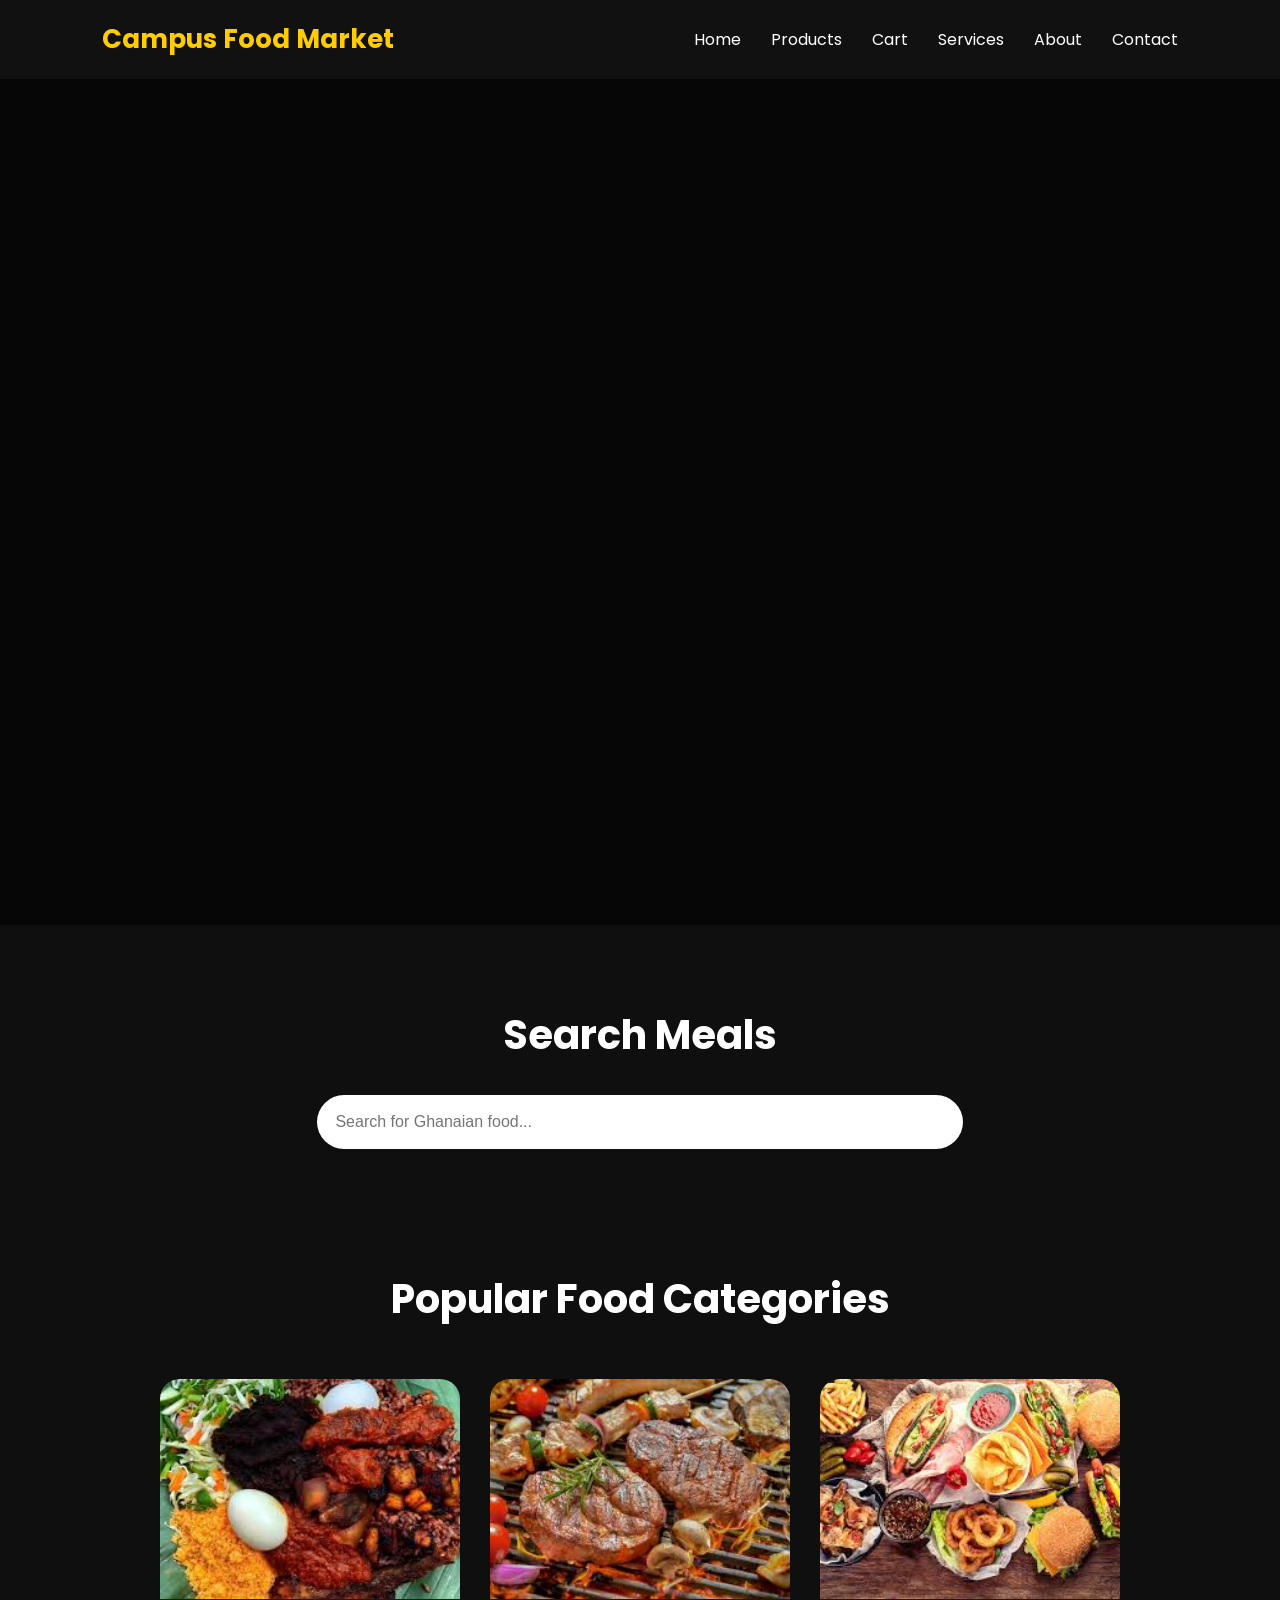
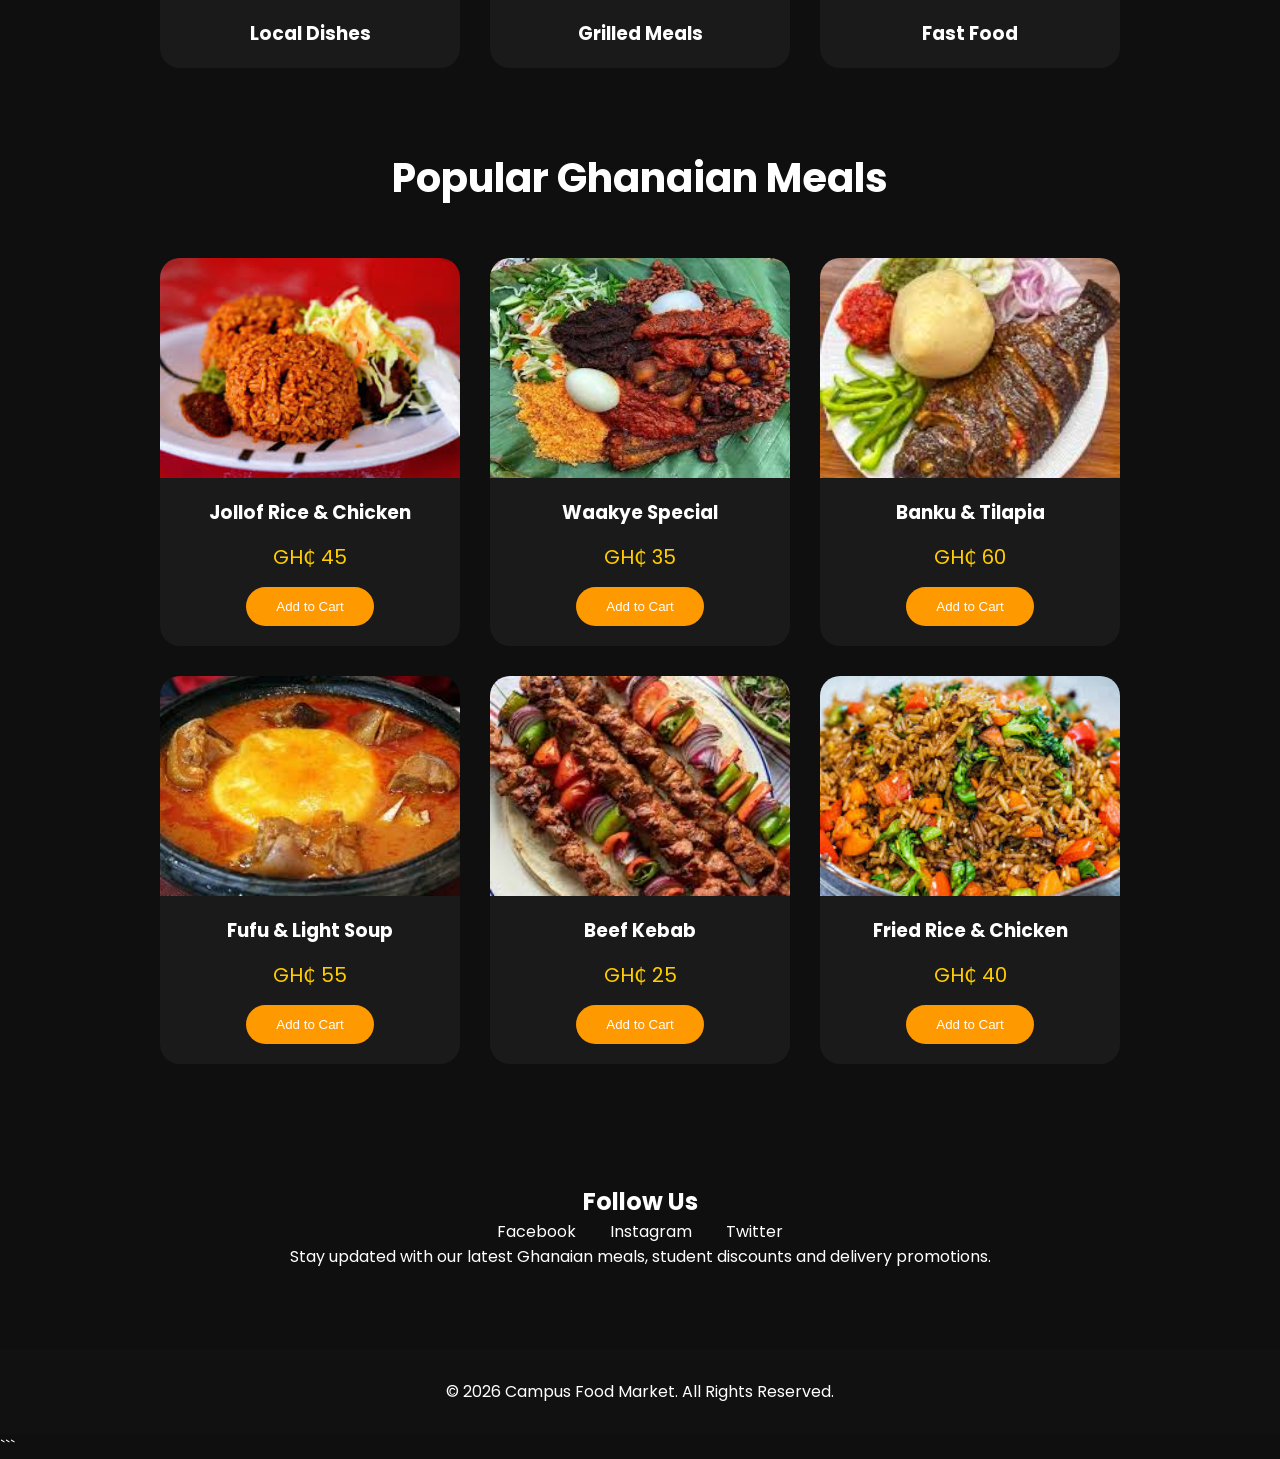
==== index.html @ 7b47a1e2 "initail project" ====
```html
<!DOCTYPE html>
<html lang="en">
<head>

    <meta charset="UTF-8">

    <meta name="viewport" content="width=device-width, initial-scale=1.0">

    <title>Campus Food Market</title>

    <!-- GOOGLE FONT -->

    <link href="https://fonts.googleapis.com/css2?family=Poppins:wght@300;400;500;600;700&display=swap" rel="stylesheet">

    <!-- CSS -->

    <link rel="stylesheet" href="css/style.css">

</head>

<body>

    <!-- NAVIGATION -->

    <header>

        <nav class="navbar">

            <div class="logo">
                Campus Food Market
            </div>

            <ul class="nav-links">

                <li><a href="index.html">Home</a></li>

                <li><a href="products.html">Products</a></li>

                <li><a href="cart.html">Cart</a></li>

                <li><a href="services.html">Services</a></li>

                <li><a href="about.html">About</a></li>

                <li><a href="contact.html">Contact</a></li>

            </ul>

            <div class="menu-toggle">
                ☰
            </div>

        </nav>

    </header>

    <!-- HERO SECTION -->

    <section class="hero">

        <video autoplay muted loop playsinline class="hero-video">

            <source src="videos/food-video.mp4" type="video/mp4">

        </video>

        <div class="overlay"></div>

        <div class="hero-content">

            <h1>Authentic Ghanaian Meals Delivered Fast</h1>

            <p>
                Enjoy your favorite local dishes delivered hot and fresh to your doorstep.
            </p>

            <a href="products.html" class="hero-btn">
                Order Now
            </a>

        </div>

    </section>

    <!-- SEARCH SECTION -->

    <section class="search-section">

        <h2>Search Meals</h2>

        <input 
            type="text" 
            id="searchInput"
            placeholder="Search for Ghanaian food..."
            aria-label="Search meals"
        >

    </section>

    <!-- FOOD CATEGORIES -->

    <section class="categories">

        <h2>Popular Food Categories</h2>

        <div class="category-container">

            <div class="category-card">

                <img src="images/local-food.jpg" alt="Local Ghanaian Food">

                <h3>Local Dishes</h3>

            </div>

            <div class="category-card">

                <img src="images/grilled-food.jpg" alt="Grilled Food">

                <h3>Grilled Meals</h3>

            </div>

            <div class="category-card">

                <img src="images/fast-food.jpg" alt="Fast Food">

                <h3>Fast Food</h3>

            </div>

        </div>

    </section>

    <!-- PRODUCTS -->

    <section class="products">

        <h2>Popular Ghanaian Meals</h2>

        <div class="product-container">

            <!-- PRODUCT 1 -->

            <div class="product-card">

                <img src="images/jollof-rice.jpg" alt="Jollof Rice and Chicken">

                <h3>Jollof Rice & Chicken</h3>

                <p>GH₵ 45</p>

                <button 
                    onclick="addToCart(
                        'Jollof Rice & Chicken',
                        45,
                        'images/jollof-rice.jpg'
                    )"
                >
                    Add to Cart
                </button>

            </div>

            <!-- PRODUCT 2 -->

            <div class="product-card">

                <img src="images/waakye.jpg" alt="Waakye Special">

                <h3>Waakye Special</h3>

                <p>GH₵ 35</p>

                <button 
                    onclick="addToCart(
                        'Waakye Special',
                        35,
                        'images/waakye.jpg'
                    )"
                >
                    Add to Cart
                </button>

            </div>

            <!-- PRODUCT 3 -->

            <div class="product-card">

                <img src="images/banku.jpg" alt="Banku and Tilapia">

                <h3>Banku & Tilapia</h3>

                <p>GH₵ 60</p>

                <button 
                    onclick="addToCart(
                        'Banku & Tilapia',
                        60,
                        'images/banku.jpg'
                    )"
                >
                    Add to Cart
                </button>

            </div>

            <!-- PRODUCT 4 -->

            <div class="product-card">

                <img src="images/fufu.jpg" alt="Fufu and Light Soup">

                <h3>Fufu & Light Soup</h3>

                <p>GH₵ 55</p>

                <button 
                    onclick="addToCart(
                        'Fufu & Light Soup',
                        55,
                        'images/fufu.jpg'
                    )"
                >
                    Add to Cart
                </button>

            </div>

            <!-- PRODUCT 5 -->

            <div class="product-card">

                <img src="images/kebab.jpg" alt="Beef Kebab">

                <h3>Beef Kebab</h3>

                <p>GH₵ 25</p>

                <button 
                    onclick="addToCart(
                        'Beef Kebab',
                        25,
                        'images/kebab.jpg'
                    )"
                >
                    Add to Cart
                </button>

            </div>

            <!-- PRODUCT 6 -->

            <div class="product-card">

                <img src="images/fried-rice.jpg" alt="Fried Rice and Chicken">

                <h3>Fried Rice & Chicken</h3>

                <p>GH₵ 40</p>

                <button 
                    onclick="addToCart(
                        'Fried Rice & Chicken',
                        40,
                        'images/fried-rice.jpg'
                    )"
                >
                    Add to Cart
                </button>

            </div>

        </div>

    </section>

    <!-- SOCIAL MEDIA SECTION -->

    <section class="social-feed">

        <h2>Follow Us</h2>

        <div class="social-icons">

            <a href="#">Facebook</a>

            <a href="#">Instagram</a>

            <a href="#">Twitter</a>

        </div>

        <div class="feed-box">

            Stay updated with our latest Ghanaian meals, student discounts and delivery promotions.

        </div>

    </section>

    <!-- FOOTER -->

    <footer>

        <p>
            © 2026 Campus Food Market. All Rights Reserved.
        </p>

    </footer>

    <!-- JAVASCRIPT -->

    <script src="js/script.js"></script>

</body>
</html>
```
---- css/style.css ----
/* ======================================
   GLOBAL RESET
====================================== */
*{
    margin:0;
    padding:0;
    box-sizing:border-box;
}

body{
    font-family:'Poppins', sans-serif;
    background:#0f0f0f;
    color:white;
    overflow-x:hidden;
}

a{
    text-decoration:none;
    color:inherit;
}

ul{
    list-style:none;
}

/* ======================================
   NAVBAR (GLOBAL)
====================================== */
.navbar{
    display:flex;
    justify-content:space-between;
    align-items:center;
    padding:20px 8%;
    background:#111;
    position:fixed;
    width:100%;
    top:0;
    z-index:1000;
}

.logo{
    font-size:28px;
    font-weight:700;
    color:#ffcc00;
}

.nav-links{
    display:flex;
    gap:30px;
}

.nav-links a{
    color:white;
    font-size:16px;
    transition:0.3s;
}

.nav-links a:hover{
    color:#ff9900;
}

.menu-toggle{
    display:none;
    font-size:30px;
    cursor:pointer;
}

/* ======================================
   HERO BASE (OVERLAY FIXED)
====================================== */
.overlay{
    position:absolute;
    width:100%;
    height:100%;
    top:0;
    left:0;
    background:rgba(0,0,0,0.6);
}

/* ======================================
   HOME HERO
====================================== */
.hero{
    position:relative;
    height:100vh;
    overflow:hidden;
}

.hero-video{
    width:100%;
    height:100%;
    object-fit:cover;
}

.hero-content{
    position:absolute;
    top:50%;
    left:50%;
    transform:translate(-50%, -50%);
    text-align:center;
    width:90%;
}

.hero-content h1{
    font-size:65px;
    margin-bottom:20px;
}

.hero-content p{
    font-size:20px;
    margin-bottom:35px;
}

.hero-btn{
    background:#ff9900;
    color:white;
    padding:15px 40px;
    border-radius:40px;
    transition:0.3s;
    display:inline-block;
}

.hero-btn:hover{
    background:#ffcc00;
    color:black;
}

/* ======================================
   SEARCH
====================================== */
.search-section{
    padding:80px 8%;
    text-align:center;
}

.search-section h2{
    font-size:40px;
    margin-bottom:30px;
}

#searchInput{
    width:60%;
    padding:18px;
    border:none;
    border-radius:50px;
    outline:none;
    font-size:16px;
}

/* ======================================
   CATEGORIES
====================================== */
.categories{
    padding:40px 8%;
}

.categories h2{
    text-align:center;
    font-size:40px;
    margin-bottom:50px;
}

.category-container{
    display:flex;
    justify-content:center;
    gap:30px;
    flex-wrap:wrap;
}

.category-card{
    background:#1a1a1a;
    width:300px;
    border-radius:20px;
    overflow:hidden;
    transition:0.4s;
}

.category-card:hover{
    transform:translateY(-10px);
}

.category-card img{
    width:100%;
    height:220px;
    object-fit:cover;
}

.category-card h3{
    padding:20px;
    text-align:center;
}

/* ======================================
   PRODUCTS (HOME)
====================================== */
.products{
    padding:40px 8%;
}

.products h2{
    text-align:center;
    font-size:40px;
    margin-bottom:50px;
}

.product-container{
    display:flex;
    justify-content:center;
    gap:30px;
    flex-wrap:wrap;
}

.product-card{
    background:#1a1a1a;
    width:300px;
    border-radius:20px;
    overflow:hidden;
    text-align:center;
    transition:0.4s;
}

.product-card:hover{
    transform:translateY(-10px);
}

.product-card img{
    width:100%;
    height:220px;
    object-fit:cover;
}

.product-card h3{
    margin-top:20px;
}

.product-card p{
    margin:15px 0;
    color:#ffcc00;
    font-size:20px;
}

.product-card button{
    margin-bottom:20px;
    padding:12px 30px;
    border:none;
    background:#ff9900;
    color:white;
    border-radius:30px;
    cursor:pointer;
}

.product-card button:hover{
    background:#ffcc00;
    color:black;
}

/* ======================================
   PAGE HEROES (SCOPED FIX)
====================================== */

/* PRODUCTS / GENERIC HERO */
.page-hero,
.cart-hero,
.services-hero,
.about-hero,
.contact-hero{
    height:60vh;
    position:relative;
    display:flex;
    justify-content:center;
    align-items:center;
    background-size:cover;
    background-position:center;
}

/* individual backgrounds */
.page-hero{ background:url('../images/fast-food.jpg'); }
.cart-hero{ background:url('../images/kelewele.jpg'); }
.services-hero{ background:url('../images/grilled-food.jpg'); }
.about-hero{ background:url('../images/fresh-food.jpg'); }
.contact-hero{ background:url('../images/delivery-bike.jpg'); }

/* shared hero text */
.hero-content{
    position:relative;
    z-index:2;
    text-align:center;
    width:90%;
}

.hero-content h1{
    font-size:60px;
    margin-bottom:20px;
}

.hero-content p{
    font-size:20px;
}

/* ======================================
   PRODUCTS PAGE GRID
====================================== */
.products-section{
    padding:60px 8%;
}

.products-container{
    display:grid;
    grid-template-columns:repeat(auto-fit, minmax(280px,1fr));
    gap:30px;
}

/* ======================================
   CART
====================================== */
.cart-section{
    padding:80px 8%;
}

.cart-container{
    display:grid;
    grid-template-columns:2fr 1fr;
    gap:40px;
}

.cart-items{
    display:flex;
    flex-direction:column;
    gap:25px;
}

.cart-item{
    background:#1a1a1a;
    border-radius:20px;
    padding:20px;
    display:flex;
    align-items:center;
    justify-content:space-between;
    flex-wrap:wrap;
}

.cart-item img{
    width:120px;
    height:120px;
    object-fit:cover;
    border-radius:15px;
}

.item-details p{
    color:#ffcc00;
}

.quantity-controls button{
    width:35px;
    height:35px;
    border:none;
    border-radius:50%;
    background:#ff9900;
    color:white;
    cursor:pointer;
}

.item-total{
    color:#ffcc00;
    font-size:20px;
}

.remove-btn{
    padding:10px 20px;
    border:none;
    background:red;
    color:white;
    border-radius:30px;
    cursor:pointer;
}

/* CART SUMMARY */
.cart-summary{
    background:#1a1a1a;
    padding:30px;
    border-radius:20px;
}

.summary-item,
.summary-total{
    display:flex;
    justify-content:space-between;
    margin-bottom:20px;
}

.summary-total{
    color:#ffcc00;
    font-size:22px;
}

/* CHECKOUT BUTTON */
.checkout-btn{
    width:100%;
    padding:18px;
    border:none;
    background:#ff9900;
    color:white;
    border-radius:40px;
    cursor:pointer;
}

.checkout-btn:hover{
    background:#ffcc00;
    color:black;
}

/* ======================================
   SOCIAL
====================================== */
.social-feed{
    padding:80px 8%;
    text-align:center;
}

.social-icons a{
    margin:0 15px;
    color:white;
}

/* ======================================
   FOOTER
====================================== */
footer{
    background:#111;
    padding:30px;
    text-align:center;
}

/* ======================================
   RESPONSIVE DESIGN
====================================== */

/* TABLET */
@media(max-width:900px){
    .cart-container{
        grid-template-columns:1fr;
    }
}

/* MOBILE */
@media(max-width:768px){

    .nav-links{
        display:none;
        flex-direction:column;
        position:absolute;
        top:80px;
        right:0;
        width:100%;
        background:#111;
        padding:20px;
        text-align:center;
    }

    .nav-links.active{
        display:flex;
    }

    .menu-toggle{
        display:block;
    }

    .hero-content h1{
        font-size:40px;
    }

    #searchInput{
        width:100%;
    }

    .cart-item{
        flex-direction:column;
        text-align:center;
        gap:15px;
    }
}


/* =========================
   BASE RESET
========================= */

* {
    margin: 0;
    padding: 0;
    box-sizing: border-box;
}

body {
    font-family: 'Poppins', sans-serif;
    background: #0f0f0f;
    color: #fff;
    overflow-x: hidden;
}

a {
    text-decoration: none;
    color: inherit;
}

ul {
    list-style: none;
}

/* =========================
   NAVBAR
========================= */

.navbar {
    display: flex;
    justify-content: space-between;
    align-items: center;
    padding: 20px 8%;
    background: #111;
    position: fixed;
    width: 100%;
    top: 0;
    z-index: 1000;
}

.logo {
    font-size: 26px;
    font-weight: 700;
    color: #ffcc00;
}

.nav-links {
    display: flex;
    gap: 30px;
}

.nav-links a {
    color: white;
    transition: 0.3s;
}

.nav-links a:hover {
    color: #ff9900;
}

.menu-toggle {
    display: none;
    font-size: 30px;
    cursor: pointer;
}

/* =========================
   CHECKOUT HERO
========================= */

.checkout-hero {
    height: 40vh;
    background: url('../images/checkout.jpg') center/cover no-repeat;
    position: relative;
    display: flex;
    justify-content: center;
    align-items: center;
}

.checkout-hero .overlay {
    position: absolute;
    width: 100%;
    height: 100%;
    background: rgba(0,0,0,0.6);
}

.checkout-hero .hero-content {
    position: relative;
    text-align: center;
    z-index: 2;
}

.checkout-hero h1 {
    font-size: 50px;
    margin-bottom: 10px;
}

.checkout-hero p {
    font-size: 18px;
    color: #ccc;
}

/* =========================
   CHECKOUT SECTION
========================= */

.checkout-section {
    padding: 120px 8% 60px;
}

.checkout-container {
    display: grid;
    grid-template-columns: 2fr 1fr;
    gap: 40px;
}

/* =========================
   FORM BOX
========================= */

.checkout-form {
    background: #1a1a1a;
    padding: 30px;
    border-radius: 20px;
    box-shadow: 0 5px 15px rgba(0,0,0,0.5);
}

.checkout-form h2 {
    margin-bottom: 20px;
    color: #ffcc00;
}

.form-group {
    margin-bottom: 15px;
}

.form-group label {
    display: block;
    margin-bottom: 8px;
    color: #ccc;
}

.form-group input,
.form-group textarea,
.form-group select {
    width: 100%;
    padding: 15px;
    border: none;
    border-radius: 12px;
    outline: none;
    background: #111;
    color: #fff;
}

/* =========================
   ORDER SUMMARY
========================= */

.order-summary {
    background: #1a1a1a;
    padding: 30px;
    border-radius: 20px;
    height: fit-content;
    box-shadow: 0 5px 15px rgba(0,0,0,0.5);
}

.order-summary h2 {
    margin-bottom: 20px;
    color: #ffcc00;
}

.summary-item {
    display: flex;
    justify-content: space-between;
    margin-bottom: 15px;
    color: #ccc;
}

.summary-total {
    display: flex;
    justify-content: space-between;
    margin-top: 20px;
    font-size: 20px;
    font-weight: 700;
    color: #ffcc00;
}

/* =========================
   CHECKOUT BUTTON
========================= */

.place-order-btn {
    width: 100%;
    margin-top: 25px;
    padding: 18px;
    border: none;
    border-radius: 40px;
    background: #ff9900;
    color: white;
    font-size: 16px;
    cursor: pointer;
    transition: 0.3s;
}

.place-order-btn:hover {
    background: #ffcc00;
    color: black;
}

/* =========================
   PAYMENT OPTIONS
========================= */

.payment-methods {
    margin-top: 20px;
}

.payment-method {
    display: flex;
    align-items: center;
    gap: 10px;
    margin-bottom: 10px;
    color: #ccc;
}

/* =========================
   RESPONSIVE
========================= */

@media (max-width: 900px) {
    .checkout-container {
        grid-template-columns: 1fr;
    }

    .checkout-hero h1 {
        font-size: 35px;
    }
}

@media (max-width: 768px) {
    .nav-links {
        display: none;
        flex-direction: column;
        position: absolute;
        top: 80px;
        right: 0;
        width: 100%;
        background: #111;
        padding: 20px;
        text-align: center;
    }

    .nav-links.active {
        display: flex;
    }

    .menu-toggle {
        display: block;
    }
}
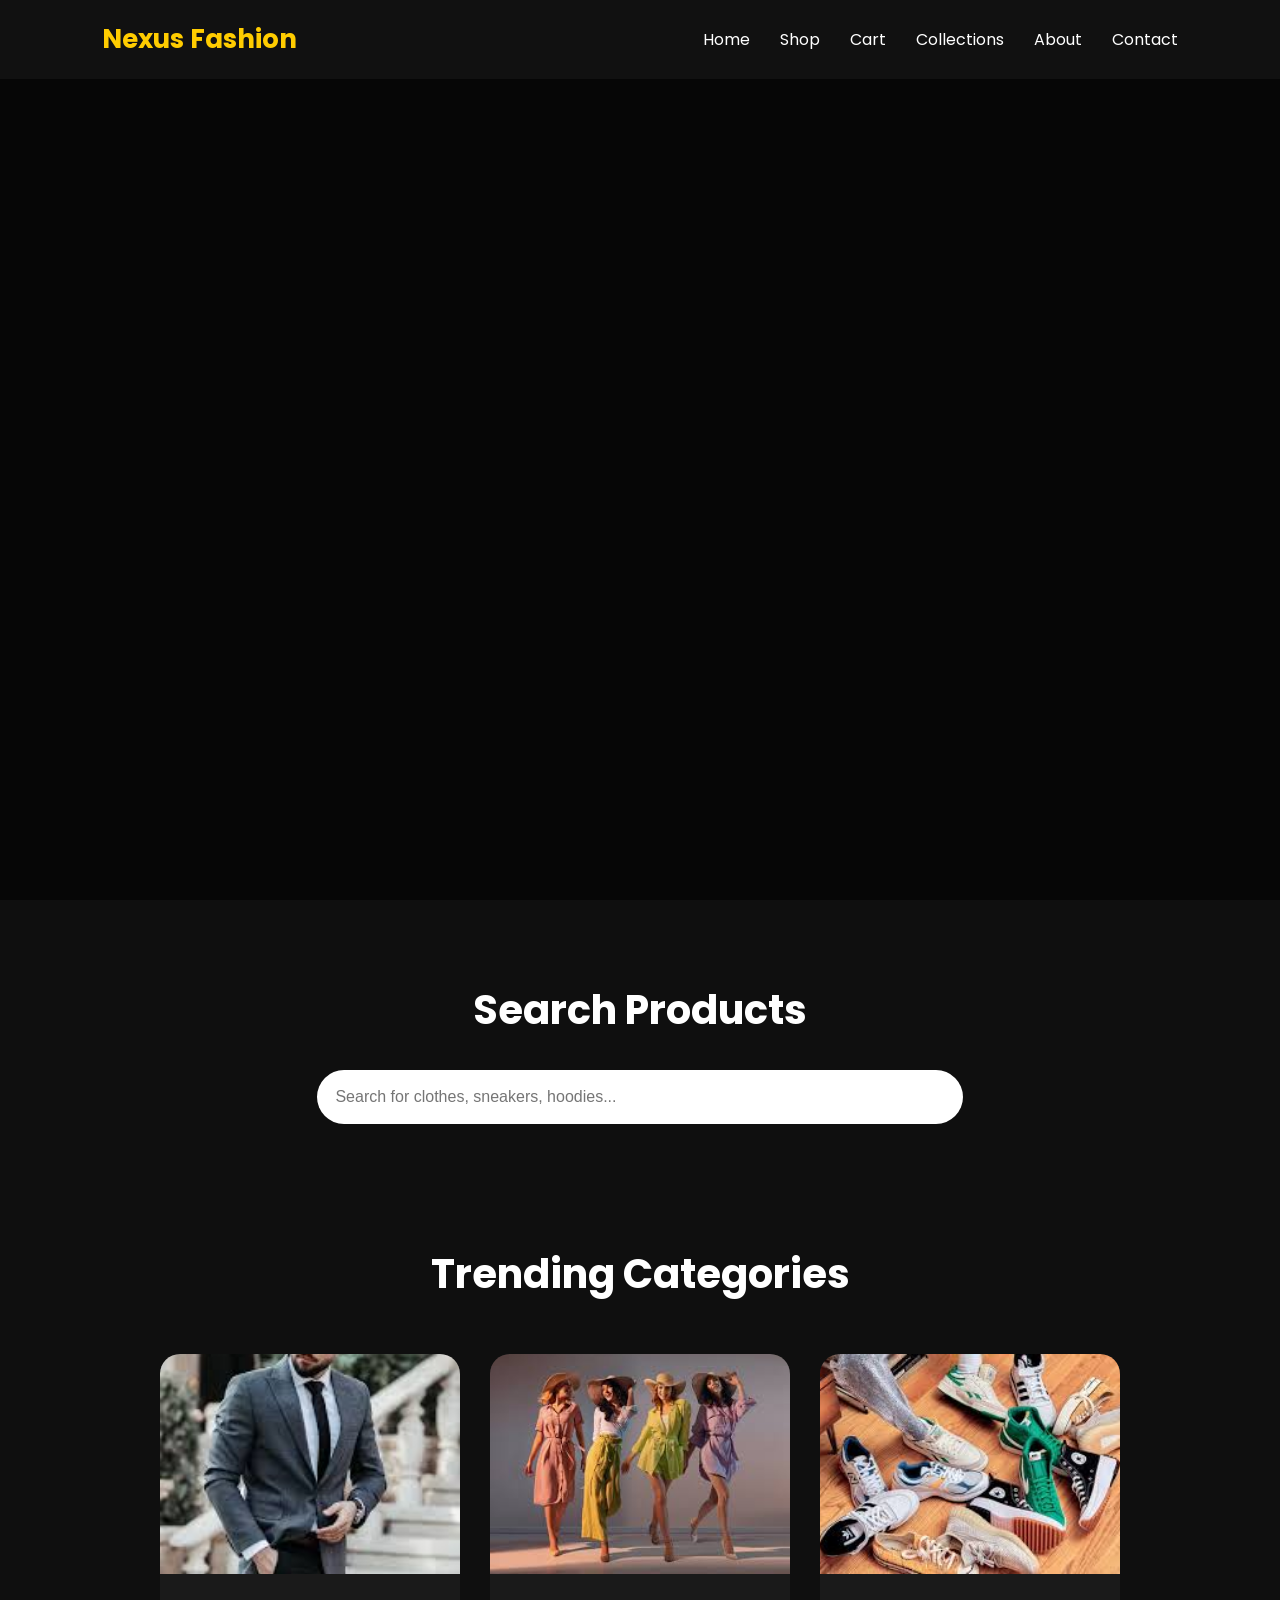
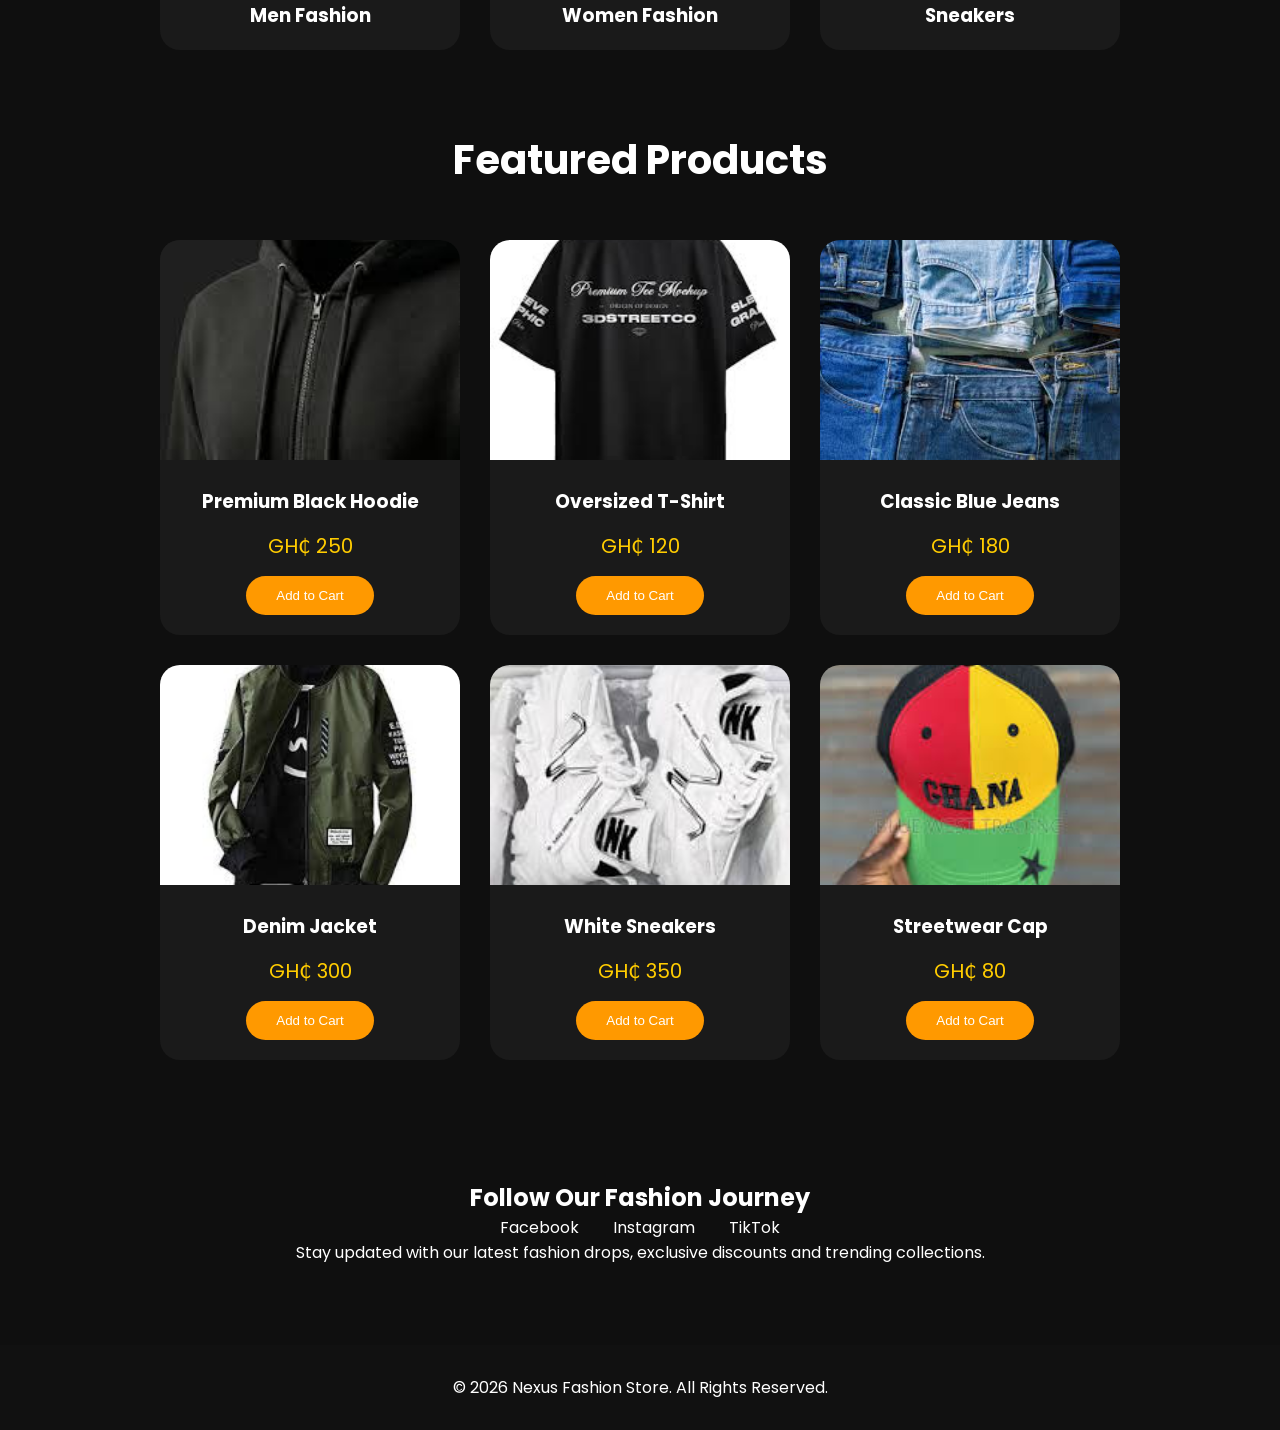
==== commit c2a016d1: "Updated services page and styling" ====
--- a/index.html
+++ b/index.html
@@ -1,4 +1,3 @@
-```html
 <!DOCTYPE html>
 <html lang="en">
 <head>
@@ -7,7 +6,7 @@
 
     <meta name="viewport" content="width=device-width, initial-scale=1.0">
 
-    <title>Campus Food Market</title>
+    <title>Nexus Fashion Store</title>
 
     <!-- GOOGLE FONT -->
 
@@ -28,18 +27,18 @@
         <nav class="navbar">
 
             <div class="logo">
-                Campus Food Market
+                Nexus Fashion
             </div>
 
             <ul class="nav-links">
 
                 <li><a href="index.html">Home</a></li>
 
-                <li><a href="products.html">Products</a></li>
+                <li><a href="products.html">Shop</a></li>
 
                 <li><a href="cart.html">Cart</a></li>
 
-                <li><a href="services.html">Services</a></li>
+                <li><a href="services.html">Collections</a></li>
 
                 <li><a href="about.html">About</a></li>
 
@@ -61,7 +60,7 @@
 
         <video autoplay muted loop playsinline class="hero-video">
 
-            <source src="videos/food-video.mp4" type="video/mp4">
+            <source src="videos/fashion-video.mp4" type="video/mp4">
 
         </video>
 
@@ -69,14 +68,14 @@
 
         <div class="hero-content">
 
-            <h1>Authentic Ghanaian Meals Delivered Fast</h1>
+            <h1>Modern Fashion For Every Style</h1>
 
             <p>
-                Enjoy your favorite local dishes delivered hot and fresh to your doorstep.
+                Discover premium clothing collections designed for confidence, comfort and style.
             </p>
 
             <a href="products.html" class="hero-btn">
-                Order Now
+                Shop Now
             </a>
 
         </div>
@@ -87,46 +86,46 @@
 
     <section class="search-section">
 
-        <h2>Search Meals</h2>
+        <h2>Search Products</h2>
 
         <input 
             type="text" 
             id="searchInput"
-            placeholder="Search for Ghanaian food..."
-            aria-label="Search meals"
+            placeholder="Search for clothes, sneakers, hoodies..."
+            aria-label="Search products"
         >
 
     </section>
 
-    <!-- FOOD CATEGORIES -->
+    <!-- CATEGORIES -->
 
     <section class="categories">
 
-        <h2>Popular Food Categories</h2>
+        <h2>Trending Categories</h2>
 
         <div class="category-container">
 
             <div class="category-card">
 
-                <img src="images/local-food.jpg" alt="Local Ghanaian Food">
-
-                <h3>Local Dishes</h3>
+                <img src="images/men-fashion.jpg" alt="Men Fashion">
+
+                <h3>Men Fashion</h3>
 
             </div>
 
             <div class="category-card">
 
-                <img src="images/grilled-food.jpg" alt="Grilled Food">
-
-                <h3>Grilled Meals</h3>
+                <img src="images/women-fashion.jpg" alt="Women Fashion">
+
+                <h3>Women Fashion</h3>
 
             </div>
 
             <div class="category-card">
 
-                <img src="images/fast-food.jpg" alt="Fast Food">
-
-                <h3>Fast Food</h3>
+                <img src="images/sneakers.jpg" alt="Sneakers">
+
+                <h3>Sneakers</h3>
 
             </div>
 
@@ -138,7 +137,7 @@
 
     <section class="products">
 
-        <h2>Popular Ghanaian Meals</h2>
+        <h2>Featured Products</h2>
 
         <div class="product-container">
 
@@ -146,17 +145,17 @@
 
             <div class="product-card">
 
-                <img src="images/jollof-rice.jpg" alt="Jollof Rice and Chicken">
-
-                <h3>Jollof Rice & Chicken</h3>
-
-                <p>GH₵ 45</p>
-
-                <button 
-                    onclick="addToCart(
-                        'Jollof Rice & Chicken',
-                        45,
-                        'images/jollof-rice.jpg'
+                <img src="images/hoodie.jpg" alt="Black Hoodie">
+
+                <h3>Premium Black Hoodie</h3>
+
+                <p>GH₵ 250</p>
+
+                <button 
+                    onclick="addToCart(
+                        'Premium Black Hoodie',
+                        250,
+                        'images/hoodie.jpg'
                     )"
                 >
                     Add to Cart
@@ -168,17 +167,17 @@
 
             <div class="product-card">
 
-                <img src="images/waakye.jpg" alt="Waakye Special">
-
-                <h3>Waakye Special</h3>
-
-                <p>GH₵ 35</p>
-
-                <button 
-                    onclick="addToCart(
-                        'Waakye Special',
-                        35,
-                        'images/waakye.jpg'
+                <img src="images/tshirt.jpg" alt="Oversized T-Shirt">
+
+                <h3>Oversized T-Shirt</h3>
+
+                <p>GH₵ 120</p>
+
+                <button 
+                    onclick="addToCart(
+                        'Oversized T-Shirt',
+                        120,
+                        'images/tshirt.jpg'
                     )"
                 >
                     Add to Cart
@@ -190,17 +189,17 @@
 
             <div class="product-card">
 
-                <img src="images/banku.jpg" alt="Banku and Tilapia">
-
-                <h3>Banku & Tilapia</h3>
-
-                <p>GH₵ 60</p>
-
-                <button 
-                    onclick="addToCart(
-                        'Banku & Tilapia',
-                        60,
-                        'images/banku.jpg'
+                <img src="images/jeans.jpg" alt="Blue Jeans">
+
+                <h3>Classic Blue Jeans</h3>
+
+                <p>GH₵ 180</p>
+
+                <button 
+                    onclick="addToCart(
+                        'Classic Blue Jeans',
+                        180,
+                        'images/jeans.jpg'
                     )"
                 >
                     Add to Cart
@@ -212,17 +211,17 @@
 
             <div class="product-card">
 
-                <img src="images/fufu.jpg" alt="Fufu and Light Soup">
-
-                <h3>Fufu & Light Soup</h3>
-
-                <p>GH₵ 55</p>
-
-                <button 
-                    onclick="addToCart(
-                        'Fufu & Light Soup',
-                        55,
-                        'images/fufu.jpg'
+                <img src="images/jacket.jpg" alt="Denim Jacket">
+
+                <h3>Denim Jacket</h3>
+
+                <p>GH₵ 300</p>
+
+                <button 
+                    onclick="addToCart(
+                        'Denim Jacket',
+                        300,
+                        'images/jacket.jpg'
                     )"
                 >
                     Add to Cart
@@ -234,17 +233,17 @@
 
             <div class="product-card">
 
-                <img src="images/kebab.jpg" alt="Beef Kebab">
-
-                <h3>Beef Kebab</h3>
-
-                <p>GH₵ 25</p>
-
-                <button 
-                    onclick="addToCart(
-                        'Beef Kebab',
-                        25,
-                        'images/kebab.jpg'
+                <img src="images/sneaker1.jpg" alt="White Sneakers">
+
+                <h3>White Sneakers</h3>
+
+                <p>GH₵ 350</p>
+
+                <button 
+                    onclick="addToCart(
+                        'White Sneakers',
+                        350,
+                        'images/sneaker1.jpg'
                     )"
                 >
                     Add to Cart
@@ -256,17 +255,17 @@
 
             <div class="product-card">
 
-                <img src="images/fried-rice.jpg" alt="Fried Rice and Chicken">
-
-                <h3>Fried Rice & Chicken</h3>
-
-                <p>GH₵ 40</p>
-
-                <button 
-                    onclick="addToCart(
-                        'Fried Rice & Chicken',
-                        40,
-                        'images/fried-rice.jpg'
+                <img src="images/cap.jpg" alt="Fashion Cap">
+
+                <h3>Streetwear Cap</h3>
+
+                <p>GH₵ 80</p>
+
+                <button 
+                    onclick="addToCart(
+                        'Streetwear Cap',
+                        80,
+                        'images/cap.jpg'
                     )"
                 >
                     Add to Cart
@@ -282,7 +281,7 @@
 
     <section class="social-feed">
 
-        <h2>Follow Us</h2>
+        <h2>Follow Our Fashion Journey</h2>
 
         <div class="social-icons">
 
@@ -290,13 +289,13 @@
 
             <a href="#">Instagram</a>
 
-            <a href="#">Twitter</a>
+            <a href="#">TikTok</a>
 
         </div>
 
         <div class="feed-box">
 
-            Stay updated with our latest Ghanaian meals, student discounts and delivery promotions.
+            Stay updated with our latest fashion drops, exclusive discounts and trending collections.
 
         </div>
 
@@ -307,7 +306,7 @@
     <footer>
 
         <p>
-            © 2026 Campus Food Market. All Rights Reserved.
+            © 2026 Nexus Fashion Store. All Rights Reserved.
         </p>
 
     </footer>
@@ -317,5 +316,4 @@
     <script src="js/script.js"></script>
 
 </body>
-</html>
-```
+</html>
--- a/css/style.css
+++ b/css/style.css
@@ -274,10 +274,10 @@
 }
 
 /* individual backgrounds */
-.page-hero{ background:url('../images/fast-food.jpg'); }
-.cart-hero{ background:url('../images/kelewele.jpg'); }
-.services-hero{ background:url('../images/grilled-food.jpg'); }
-.about-hero{ background:url('../images/fresh-food.jpg'); }
+.page-hero{ background:url('../images/hoodie.jpg'); }
+.cart-hero{ background:url('../images/sneaker1.jpg'); }
+.services-hero{ background:url('../images/men-fashion.jpg'); }
+.about-hero{ background:url('../images/women-fashion.jpg'); }
 .contact-hero{ background:url('../images/delivery-bike.jpg'); }
 
 /* shared hero text */
@@ -742,4 +742,291 @@
     .menu-toggle {
         display: block;
     }
+}
+
+/* =========================================
+   SERVICES PAGE
+========================================= */
+
+.services-section{
+    padding:100px 8%;
+    background:#0f0f0f;
+}
+
+.services-container{
+    display:grid;
+    grid-template-columns:repeat(auto-fit, minmax(280px,1fr));
+    gap:30px;
+    margin-top:50px;
+}
+
+.service-card{
+    background:#1a1a1a;
+    border-radius:25px;
+    overflow:hidden;
+    transition:0.4s;
+    position:relative;
+}
+
+.service-card:hover{
+    transform:translateY(-12px);
+    box-shadow:0 10px 30px rgba(255,153,0,0.25);
+}
+
+.service-card img{
+    width:100%;
+    height:260px;
+    object-fit:cover;
+}
+
+.service-content{
+    padding:25px;
+}
+
+.service-content h3{
+    font-size:24px;
+    margin-bottom:15px;
+    color:#ffcc00;
+}
+
+.service-content p{
+    color:#ccc;
+    line-height:1.8;
+    margin-bottom:20px;
+}
+
+.service-btn{
+    display:inline-block;
+    padding:12px 28px;
+    background:#ff9900;
+    color:white;
+    border-radius:35px;
+    transition:0.3s;
+}
+
+.service-btn:hover{
+    background:#ffcc00;
+    color:black;
+}
+
+/* =========================================
+   SERVICES FEATURES
+========================================= */
+
+.features-section{
+    padding:80px 8%;
+    background:#111;
+}
+
+.features-title{
+    text-align:center;
+    margin-bottom:60px;
+}
+
+.features-title h2{
+    font-size:45px;
+    margin-bottom:15px;
+}
+
+.features-title p{
+    color:#bbb;
+}
+
+.features-container{
+    display:grid;
+    grid-template-columns:repeat(auto-fit,minmax(240px,1fr));
+    gap:30px;
+}
+
+.feature-box{
+    background:#1a1a1a;
+    padding:40px 25px;
+    border-radius:20px;
+    text-align:center;
+    transition:0.4s;
+}
+
+.feature-box:hover{
+    transform:translateY(-10px);
+}
+
+.feature-box i{
+    font-size:50px;
+    color:#ff9900;
+    margin-bottom:20px;
+}
+
+.feature-box h3{
+    margin-bottom:15px;
+    font-size:24px;
+}
+
+.feature-box p{
+    color:#bbb;
+    line-height:1.7;
+}
+
+/* =========================================
+   CONTACT PAGE
+========================================= */
+
+.contact-section{
+    padding:120px 8% 80px;
+    background:#0f0f0f;
+}
+
+.contact-container{
+    display:grid;
+    grid-template-columns:1fr 1fr;
+    gap:50px;
+    align-items:start;
+}
+
+.contact-info{
+    background:#1a1a1a;
+    padding:40px;
+    border-radius:25px;
+}
+
+.contact-info h2{
+    font-size:40px;
+    margin-bottom:20px;
+    color:#ffcc00;
+}
+
+.contact-info p{
+    color:#bbb;
+    line-height:1.9;
+    margin-bottom:30px;
+}
+
+.contact-details{
+    display:flex;
+    flex-direction:column;
+    gap:20px;
+}
+
+.contact-item{
+    display:flex;
+    align-items:center;
+    gap:15px;
+    background:#111;
+    padding:18px;
+    border-radius:15px;
+}
+
+.contact-item i{
+    font-size:24px;
+    color:#ff9900;
+}
+
+.contact-item span{
+    color:#ddd;
+}
+
+/* =========================================
+   CONTACT FORM
+========================================= */
+
+.contact-form{
+    background:#1a1a1a;
+    padding:40px;
+    border-radius:25px;
+}
+
+.contact-form h2{
+    margin-bottom:25px;
+    color:#ffcc00;
+    font-size:35px;
+}
+
+.contact-form .form-group{
+    margin-bottom:20px;
+}
+
+.contact-form input,
+.contact-form textarea{
+    width:100%;
+    padding:18px;
+    border:none;
+    border-radius:15px;
+    background:#111;
+    color:white;
+    outline:none;
+}
+
+.contact-form textarea{
+    min-height:180px;
+    resize:none;
+}
+
+.contact-btn{
+    width:100%;
+    padding:18px;
+    border:none;
+    border-radius:40px;
+    background:#ff9900;
+    color:white;
+    font-size:16px;
+    cursor:pointer;
+    transition:0.3s;
+}
+
+.contact-btn:hover{
+    background:#ffcc00;
+    color:black;
+}
+
+/* =========================================
+   MAP SECTION
+========================================= */
+
+.map-section{
+    padding:0 8% 100px;
+}
+
+.map-container{
+    border-radius:25px;
+    overflow:hidden;
+    height:450px;
+}
+
+.map-container iframe{
+    width:100%;
+    height:100%;
+    border:none;
+}
+
+/* =========================================
+   RESPONSIVE DESIGN
+========================================= */
+
+@media(max-width:900px){
+
+    .contact-container{
+        grid-template-columns:1fr;
+    }
+
+}
+
+@media(max-width:768px){
+
+    .services-section,
+    .contact-section{
+        padding:90px 5%;
+    }
+
+    .features-section{
+        padding:70px 5%;
+    }
+
+    .features-title h2{
+        font-size:35px;
+    }
+
+    .contact-info h2,
+    .contact-form h2{
+        font-size:30px;
+    }
+
 }
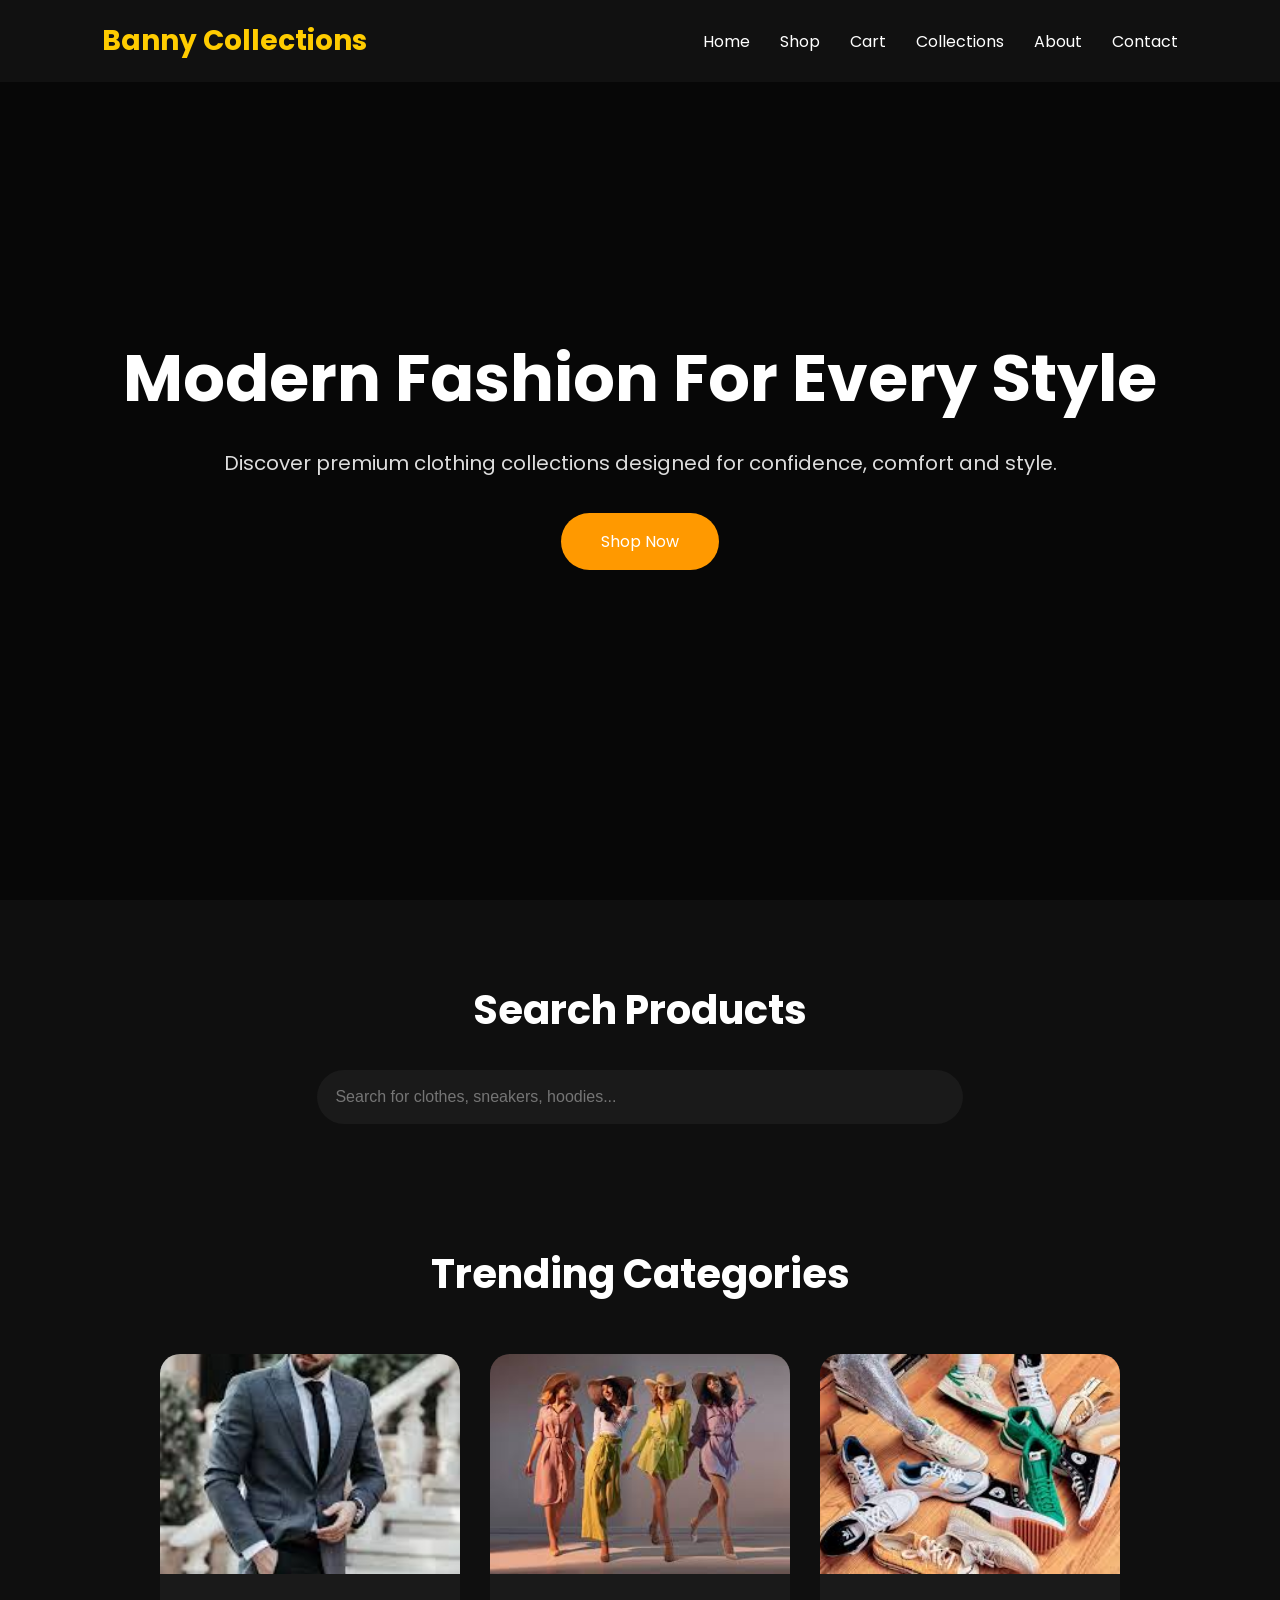
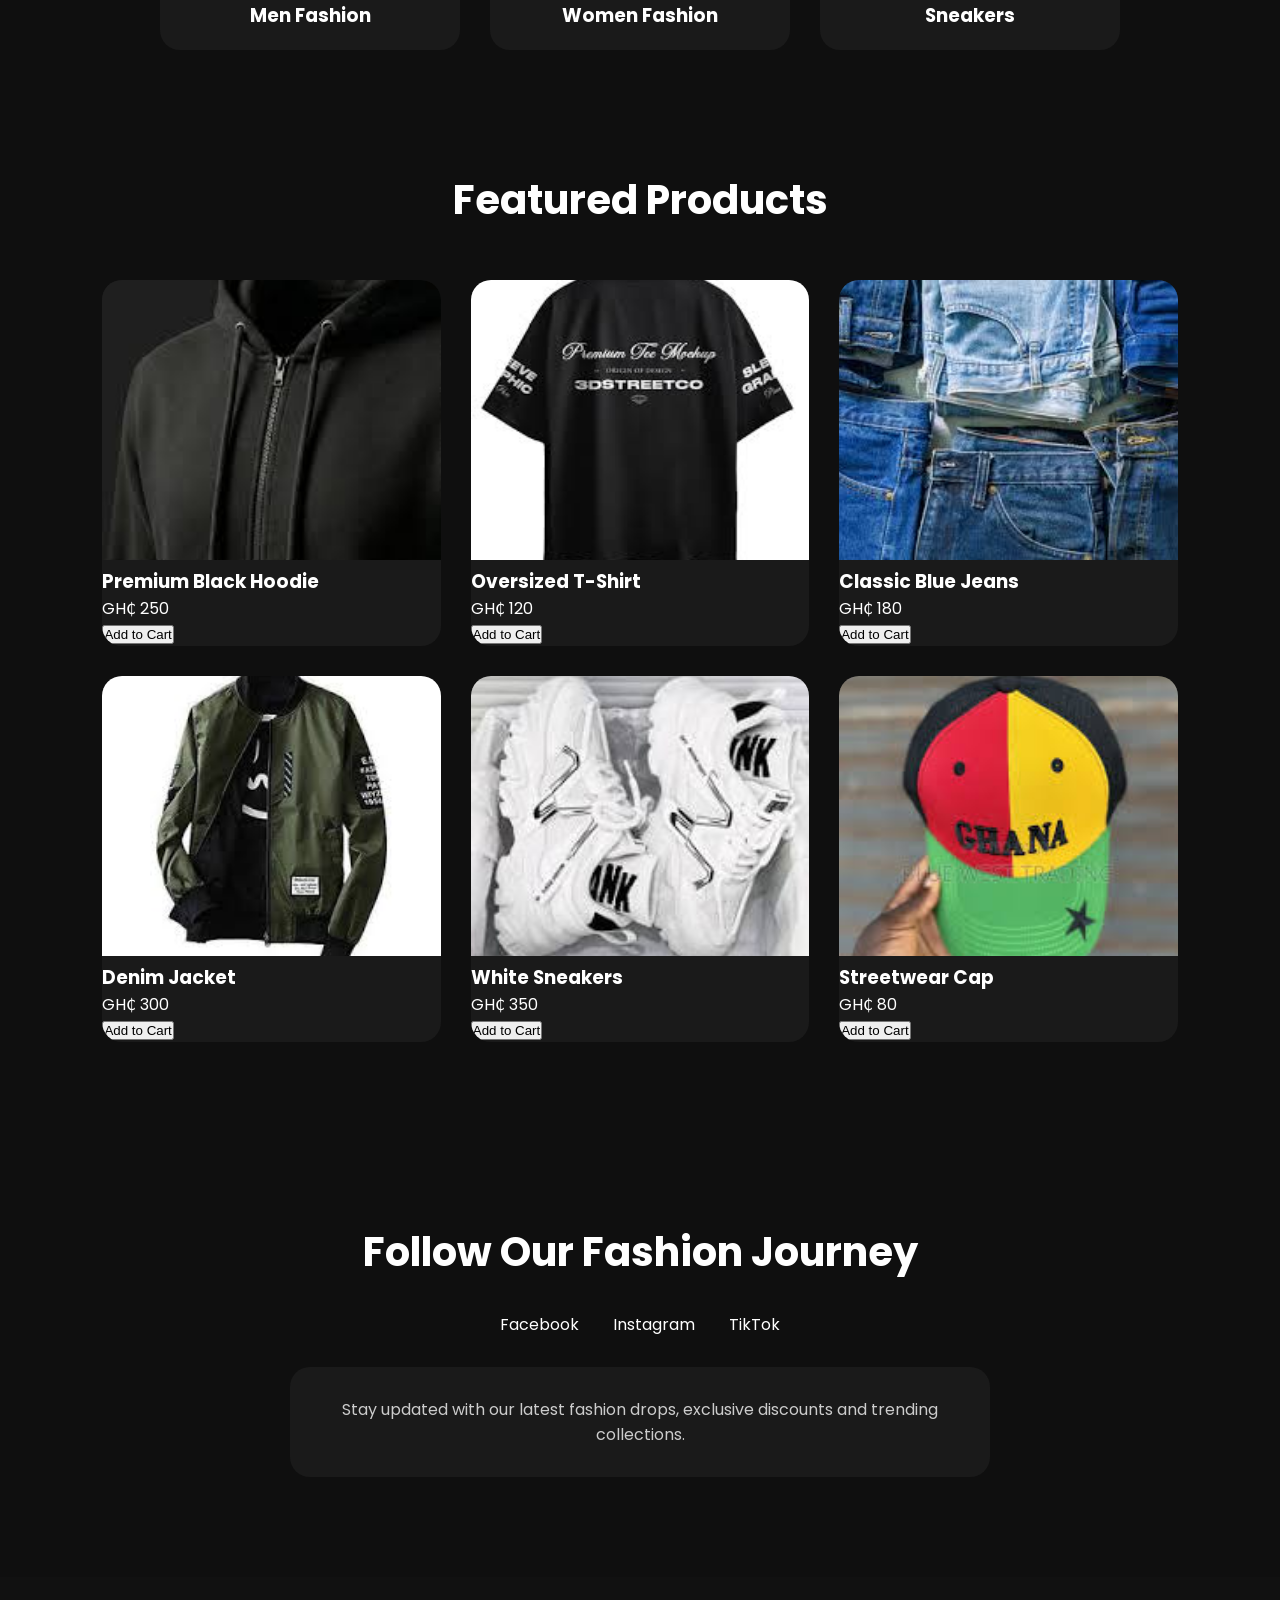
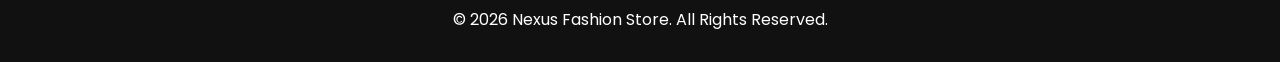
==== commit ffc8f187: "video update" ====
--- a/index.html
+++ b/index.html
@@ -27,7 +27,7 @@
         <nav class="navbar">
 
             <div class="logo">
-                Nexus Fashion
+                Banny Collections
             </div>
 
             <ul class="nav-links">
--- a/css/style.css
+++ b/css/style.css
@@ -1,6 +1,7 @@
 /* ======================================
    GLOBAL RESET
 ====================================== */
+
 *{
     margin:0;
     padding:0;
@@ -24,8 +25,9 @@
 }
 
 /* ======================================
-   NAVBAR (GLOBAL)
-====================================== */
+   NAVBAR
+====================================== */
+
 .navbar{
     display:flex;
     justify-content:space-between;
@@ -66,30 +68,34 @@
 }
 
 /* ======================================
-   HERO BASE (OVERLAY FIXED)
-====================================== */
+   HERO SECTION
+====================================== */
+
+.hero{
+    position:relative;
+    width:100%;
+    height:100vh;
+    overflow:hidden;
+}
+
+.hero-video{
+    position:absolute;
+    top:0;
+    left:0;
+    width:100%;
+    height:100%;
+    object-fit:cover;
+    z-index:-2;
+}
+
 .overlay{
     position:absolute;
-    width:100%;
-    height:100%;
     top:0;
     left:0;
-    background:rgba(0,0,0,0.6);
-}
-
-/* ======================================
-   HOME HERO
-====================================== */
-.hero{
-    position:relative;
-    height:100vh;
-    overflow:hidden;
-}
-
-.hero-video{
     width:100%;
     height:100%;
-    object-fit:cover;
+    background:rgba(0,0,0,0.55);
+    z-index:-1;
 }
 
 .hero-content{
@@ -99,6 +105,7 @@
     transform:translate(-50%, -50%);
     text-align:center;
     width:90%;
+    z-index:2;
 }
 
 .hero-content h1{
@@ -109,15 +116,16 @@
 .hero-content p{
     font-size:20px;
     margin-bottom:35px;
+    color:#ddd;
 }
 
 .hero-btn{
+    display:inline-block;
+    padding:16px 40px;
     background:#ff9900;
     color:white;
-    padding:15px 40px;
     border-radius:40px;
     transition:0.3s;
-    display:inline-block;
 }
 
 .hero-btn:hover{
@@ -126,8 +134,9 @@
 }
 
 /* ======================================
-   SEARCH
-====================================== */
+   SEARCH SECTION
+====================================== */
+
 .search-section{
     padding:80px 8%;
     text-align:center;
@@ -145,11 +154,14 @@
     border-radius:50px;
     outline:none;
     font-size:16px;
+    background:#1a1a1a;
+    color:white;
 }
 
 /* ======================================
    CATEGORIES
 ====================================== */
+
 .categories{
     padding:40px 8%;
 }
@@ -177,6 +189,7 @@
 
 .category-card:hover{
     transform:translateY(-10px);
+    box-shadow:0 10px 30px rgba(255,153,0,0.25);
 }
 
 .category-card img{
@@ -191,10 +204,12 @@
 }
 
 /* ======================================
-   PRODUCTS (HOME)
-====================================== */
-.products{
-    padding:40px 8%;
+   PRODUCTS
+====================================== */
+
+.products,
+.products-section{
+    padding:80px 8%;
 }
 
 .products h2{
@@ -203,67 +218,101 @@
     margin-bottom:50px;
 }
 
-.product-container{
-    display:flex;
-    justify-content:center;
+.product-container,
+.products-container{
+    display:grid;
+    grid-template-columns:repeat(auto-fit,minmax(280px,1fr));
     gap:30px;
-    flex-wrap:wrap;
 }
 
 .product-card{
     background:#1a1a1a;
-    width:300px;
     border-radius:20px;
     overflow:hidden;
-    text-align:center;
     transition:0.4s;
+    position:relative;
 }
 
 .product-card:hover{
     transform:translateY(-10px);
+    box-shadow:0 10px 30px rgba(255,153,0,0.25);
 }
 
 .product-card img{
     width:100%;
-    height:220px;
+    height:280px;
     object-fit:cover;
 }
 
-.product-card h3{
-    margin-top:20px;
-}
-
-.product-card p{
-    margin:15px 0;
+.product-content{
+    padding:20px;
+}
+
+.product-content h3{
+    margin-bottom:10px;
+    font-size:24px;
+}
+
+.product-content p{
+    color:#ccc;
+    line-height:1.7;
+    margin-bottom:15px;
+}
+
+.rating{
     color:#ffcc00;
-    font-size:20px;
-}
-
-.product-card button{
-    margin-bottom:20px;
-    padding:12px 30px;
+    margin-bottom:15px;
+}
+
+.price-cart{
+    display:flex;
+    justify-content:space-between;
+    align-items:center;
+}
+
+.price-cart span{
+    color:#ffcc00;
+    font-size:22px;
+    font-weight:700;
+}
+
+.price-cart button{
+    padding:12px 25px;
     border:none;
     background:#ff9900;
     color:white;
     border-radius:30px;
     cursor:pointer;
-}
-
-.product-card button:hover{
+    transition:0.3s;
+}
+
+.price-cart button:hover{
     background:#ffcc00;
     color:black;
 }
 
-/* ======================================
-   PAGE HEROES (SCOPED FIX)
-====================================== */
-
-/* PRODUCTS / GENERIC HERO */
+.product-badge{
+    position:absolute;
+    top:15px;
+    left:15px;
+    background:#ff9900;
+    color:white;
+    padding:8px 15px;
+    border-radius:20px;
+    font-size:14px;
+    z-index:2;
+}
+
+/* ======================================
+   PAGE HEROES
+====================================== */
+
 .page-hero,
 .cart-hero,
 .services-hero,
 .about-hero,
-.contact-hero{
+.contact-hero,
+.checkout-hero{
     height:60vh;
     position:relative;
     display:flex;
@@ -271,50 +320,286 @@
     align-items:center;
     background-size:cover;
     background-position:center;
-}
-
-/* individual backgrounds */
-.page-hero{ background:url('../images/hoodie.jpg'); }
-.cart-hero{ background:url('../images/sneaker1.jpg'); }
-.services-hero{ background:url('../images/men-fashion.jpg'); }
-.about-hero{ background:url('../images/women-fashion.jpg'); }
-.contact-hero{ background:url('../images/delivery-bike.jpg'); }
-
-/* shared hero text */
-.hero-content{
+    overflow:hidden;
+}
+
+.page-hero::before,
+.cart-hero::before,
+.services-hero::before,
+.about-hero::before,
+.contact-hero::before,
+.checkout-hero::before{
+    content:'';
+    position:absolute;
+    width:100%;
+    height:100%;
+    background:rgba(0,0,0,0.65);
+    top:0;
+    left:0;
+}
+
+.page-hero{
+    background:url('../images/hoodie.jpg') center/cover no-repeat;
+}
+
+.cart-hero{
+    background:url('../images/sneaker1.jpg') center/cover no-repeat;
+}
+
+.services-hero{
+    background:url('../images/men-fashion.jpg') center/cover no-repeat;
+}
+
+.about-hero{
+    background:url('../images/women-fashion.jpg') center/cover no-repeat;
+}
+
+.contact-hero{
+    background:url('../images/contact-banner.jpg') center/cover no-repeat;
+}
+
+.checkout-hero{
+    background:url('../images/checkout.jpg') center/cover no-repeat;
+}
+
+.page-hero .hero-content,
+.cart-hero .hero-content,
+.services-hero .hero-content,
+.about-hero .hero-content,
+.contact-hero .hero-content,
+.checkout-hero .hero-content{
     position:relative;
     z-index:2;
     text-align:center;
-    width:90%;
-}
-
-.hero-content h1{
+}
+
+.page-hero h1,
+.cart-hero h1,
+.services-hero h1,
+.about-hero h1,
+.contact-hero h1,
+.checkout-hero h1{
     font-size:60px;
     margin-bottom:20px;
 }
 
-.hero-content p{
+.page-hero p,
+.cart-hero p,
+.services-hero p,
+.about-hero p,
+.contact-hero p,
+.checkout-hero p{
     font-size:20px;
-}
-
-/* ======================================
-   PRODUCTS PAGE GRID
-====================================== */
-.products-section{
-    padding:60px 8%;
-}
-
-.products-container{
+    color:#ddd;
+}
+
+/* ======================================
+   SERVICES PAGE
+====================================== */
+
+.services-section{
+    padding:100px 8%;
+}
+
+.services-section h2{
+    text-align:center;
+    font-size:45px;
+    margin-bottom:50px;
+}
+
+.services-container{
     display:grid;
-    grid-template-columns:repeat(auto-fit, minmax(280px,1fr));
+    grid-template-columns:repeat(auto-fit,minmax(280px,1fr));
     gap:30px;
 }
 
-/* ======================================
-   CART
-====================================== */
+.service-card{
+    background:#1a1a1a;
+    border-radius:25px;
+    overflow:hidden;
+    transition:0.4s;
+}
+
+.service-card:hover{
+    transform:translateY(-10px);
+    box-shadow:0 10px 30px rgba(255,153,0,0.25);
+}
+
+.service-card img{
+    width:100%;
+    height:260px;
+    object-fit:cover;
+}
+
+.service-content{
+    padding:25px;
+}
+
+.service-content h3{
+    font-size:25px;
+    margin-bottom:15px;
+    color:#ffcc00;
+}
+
+.service-content p{
+    color:#ccc;
+    line-height:1.8;
+    margin-bottom:20px;
+}
+
+.service-btn{
+    display:inline-block;
+    padding:12px 28px;
+    background:#ff9900;
+    border-radius:35px;
+    transition:0.3s;
+}
+
+.service-btn:hover{
+    background:#ffcc00;
+    color:black;
+}
+
+/* ======================================
+   HOW IT WORKS
+====================================== */
+
+.how-it-works{
+    padding:100px 8%;
+    background:#111;
+}
+
+.how-it-works h2{
+    text-align:center;
+    font-size:45px;
+    margin-bottom:60px;
+}
+
+.steps-container{
+    display:grid;
+    grid-template-columns:repeat(auto-fit,minmax(220px,1fr));
+    gap:30px;
+}
+
+.step-box{
+    background:#1a1a1a;
+    padding:40px 25px;
+    border-radius:20px;
+    text-align:center;
+    transition:0.4s;
+}
+
+.step-box:hover{
+    transform:translateY(-10px);
+}
+
+.step-box h3{
+    width:70px;
+    height:70px;
+    margin:auto;
+    margin-bottom:20px;
+    border-radius:50%;
+    background:#ff9900;
+    display:flex;
+    justify-content:center;
+    align-items:center;
+    font-size:28px;
+}
+
+.step-box p{
+    color:#ccc;
+    line-height:1.8;
+}
+
+/* ======================================
+   CONTACT PAGE
+====================================== */
+
+.contact-section{
+    padding:120px 8% 80px;
+}
+
+.contact-container{
+    display:grid;
+    grid-template-columns:1fr 1fr;
+    gap:50px;
+}
+
+.contact-info,
+.contact-form{
+    background:#1a1a1a;
+    padding:40px;
+    border-radius:25px;
+}
+
+.contact-info h2,
+.contact-form h2{
+    font-size:35px;
+    margin-bottom:20px;
+    color:#ffcc00;
+}
+
+.contact-info p{
+    color:#bbb;
+    line-height:1.9;
+    margin-bottom:30px;
+}
+
+.contact-details{
+    display:flex;
+    flex-direction:column;
+    gap:20px;
+}
+
+.contact-item{
+    background:#111;
+    padding:18px;
+    border-radius:15px;
+}
+
+.contact-form .form-group{
+    margin-bottom:20px;
+}
+
+.contact-form input,
+.contact-form textarea{
+    width:100%;
+    padding:18px;
+    border:none;
+    border-radius:15px;
+    background:#111;
+    color:white;
+    outline:none;
+}
+
+.contact-form textarea{
+    min-height:180px;
+    resize:none;
+}
+
+.contact-btn{
+    width:100%;
+    padding:18px;
+    border:none;
+    border-radius:40px;
+    background:#ff9900;
+    color:white;
+    font-size:16px;
+    cursor:pointer;
+    transition:0.3s;
+}
+
+.contact-btn:hover{
+    background:#ffcc00;
+    color:black;
+}
+
+/* ======================================
+   CART PAGE
+====================================== */
+
 .cart-section{
-    padding:80px 8%;
+    padding:120px 8% 80px;
 }
 
 .cart-container{
@@ -334,8 +619,8 @@
     border-radius:20px;
     padding:20px;
     display:flex;
+    justify-content:space-between;
     align-items:center;
-    justify-content:space-between;
     flex-wrap:wrap;
 }
 
@@ -374,11 +659,11 @@
     cursor:pointer;
 }
 
-/* CART SUMMARY */
 .cart-summary{
     background:#1a1a1a;
     padding:30px;
     border-radius:20px;
+    height:fit-content;
 }
 
 .summary-item,
@@ -389,11 +674,10 @@
 }
 
 .summary-total{
+    font-size:22px;
     color:#ffcc00;
-    font-size:22px;
-}
-
-/* CHECKOUT BUTTON */
+}
+
 .checkout-btn{
     width:100%;
     padding:18px;
@@ -410,21 +694,106 @@
 }
 
 /* ======================================
-   SOCIAL
-====================================== */
+   CHECKOUT PAGE
+====================================== */
+
+.checkout-section{
+    padding:120px 8% 80px;
+}
+
+.checkout-container{
+    display:grid;
+    grid-template-columns:2fr 1fr;
+    gap:40px;
+}
+
+.checkout-form,
+.order-summary{
+    background:#1a1a1a;
+    padding:30px;
+    border-radius:20px;
+}
+
+.checkout-form h2,
+.order-summary h2{
+    margin-bottom:20px;
+    color:#ffcc00;
+}
+
+.form-group{
+    margin-bottom:20px;
+}
+
+.form-group input,
+.form-group textarea,
+.form-group select{
+    width:100%;
+    padding:15px;
+    border:none;
+    border-radius:12px;
+    background:#111;
+    color:white;
+    outline:none;
+}
+
+.place-order-btn{
+    width:100%;
+    margin-top:25px;
+    padding:18px;
+    border:none;
+    border-radius:40px;
+    background:#ff9900;
+    color:white;
+    font-size:16px;
+    cursor:pointer;
+}
+
+.place-order-btn:hover{
+    background:#ffcc00;
+    color:black;
+}
+
+/* ======================================
+   SOCIAL FEED
+====================================== */
+
 .social-feed{
-    padding:80px 8%;
-    text-align:center;
+    padding:100px 8%;
+    text-align:center;
+}
+
+.social-feed h2{
+    font-size:40px;
+    margin-bottom:30px;
+}
+
+.social-icons{
+    margin-bottom:30px;
 }
 
 .social-icons a{
     margin:0 15px;
     color:white;
+    transition:0.3s;
+}
+
+.social-icons a:hover{
+    color:#ff9900;
+}
+
+.feed-box{
+    max-width:700px;
+    margin:auto;
+    background:#1a1a1a;
+    padding:30px;
+    border-radius:20px;
+    color:#ccc;
 }
 
 /* ======================================
    FOOTER
 ====================================== */
+
 footer{
     background:#111;
     padding:30px;
@@ -435,14 +804,19 @@
    RESPONSIVE DESIGN
 ====================================== */
 
-/* TABLET */
 @media(max-width:900px){
-    .cart-container{
+
+    .cart-container,
+    .checkout-container,
+    .contact-container{
         grid-template-columns:1fr;
     }
-}
-
-/* MOBILE */
+
+    .hero-content h1{
+        font-size:45px;
+    }
+}
+
 @media(max-width:768px){
 
     .nav-links{
@@ -465,568 +839,37 @@
         display:block;
     }
 
-    .hero-content h1{
-        font-size:40px;
-    }
-
     #searchInput{
         width:100%;
     }
 
+    .hero-content h1,
+    .page-hero h1,
+    .cart-hero h1,
+    .services-hero h1,
+    .about-hero h1,
+    .contact-hero h1,
+    .checkout-hero h1{
+        font-size:38px;
+    }
+
+    .hero-content p{
+        font-size:16px;
+    }
+
     .cart-item{
         flex-direction:column;
+        gap:20px;
         text-align:center;
-        gap:15px;
-    }
-}
-
-
-/* =========================
-   BASE RESET
-========================= */
-
-* {
-    margin: 0;
-    padding: 0;
-    box-sizing: border-box;
-}
-
-body {
-    font-family: 'Poppins', sans-serif;
-    background: #0f0f0f;
-    color: #fff;
-    overflow-x: hidden;
-}
-
-a {
-    text-decoration: none;
-    color: inherit;
-}
-
-ul {
-    list-style: none;
-}
-
-/* =========================
-   NAVBAR
-========================= */
-
-.navbar {
-    display: flex;
-    justify-content: space-between;
-    align-items: center;
-    padding: 20px 8%;
-    background: #111;
-    position: fixed;
-    width: 100%;
-    top: 0;
-    z-index: 1000;
-}
-
-.logo {
-    font-size: 26px;
-    font-weight: 700;
-    color: #ffcc00;
-}
-
-.nav-links {
-    display: flex;
-    gap: 30px;
-}
-
-.nav-links a {
-    color: white;
-    transition: 0.3s;
-}
-
-.nav-links a:hover {
-    color: #ff9900;
-}
-
-.menu-toggle {
-    display: none;
-    font-size: 30px;
-    cursor: pointer;
-}
-
-/* =========================
-   CHECKOUT HERO
-========================= */
-
-.checkout-hero {
-    height: 40vh;
-    background: url('../images/checkout.jpg') center/cover no-repeat;
-    position: relative;
-    display: flex;
-    justify-content: center;
-    align-items: center;
-}
-
-.checkout-hero .overlay {
-    position: absolute;
-    width: 100%;
-    height: 100%;
-    background: rgba(0,0,0,0.6);
-}
-
-.checkout-hero .hero-content {
-    position: relative;
-    text-align: center;
-    z-index: 2;
-}
-
-.checkout-hero h1 {
-    font-size: 50px;
-    margin-bottom: 10px;
-}
-
-.checkout-hero p {
-    font-size: 18px;
-    color: #ccc;
-}
-
-/* =========================
-   CHECKOUT SECTION
-========================= */
-
-.checkout-section {
-    padding: 120px 8% 60px;
-}
-
-.checkout-container {
-    display: grid;
-    grid-template-columns: 2fr 1fr;
-    gap: 40px;
-}
-
-/* =========================
-   FORM BOX
-========================= */
-
-.checkout-form {
-    background: #1a1a1a;
-    padding: 30px;
-    border-radius: 20px;
-    box-shadow: 0 5px 15px rgba(0,0,0,0.5);
-}
-
-.checkout-form h2 {
-    margin-bottom: 20px;
-    color: #ffcc00;
-}
-
-.form-group {
-    margin-bottom: 15px;
-}
-
-.form-group label {
-    display: block;
-    margin-bottom: 8px;
-    color: #ccc;
-}
-
-.form-group input,
-.form-group textarea,
-.form-group select {
-    width: 100%;
-    padding: 15px;
-    border: none;
-    border-radius: 12px;
-    outline: none;
-    background: #111;
-    color: #fff;
-}
-
-/* =========================
-   ORDER SUMMARY
-========================= */
-
-.order-summary {
-    background: #1a1a1a;
-    padding: 30px;
-    border-radius: 20px;
-    height: fit-content;
-    box-shadow: 0 5px 15px rgba(0,0,0,0.5);
-}
-
-.order-summary h2 {
-    margin-bottom: 20px;
-    color: #ffcc00;
-}
-
-.summary-item {
-    display: flex;
-    justify-content: space-between;
-    margin-bottom: 15px;
-    color: #ccc;
-}
-
-.summary-total {
-    display: flex;
-    justify-content: space-between;
-    margin-top: 20px;
-    font-size: 20px;
-    font-weight: 700;
-    color: #ffcc00;
-}
-
-/* =========================
-   CHECKOUT BUTTON
-========================= */
-
-.place-order-btn {
-    width: 100%;
-    margin-top: 25px;
-    padding: 18px;
-    border: none;
-    border-radius: 40px;
-    background: #ff9900;
-    color: white;
-    font-size: 16px;
-    cursor: pointer;
-    transition: 0.3s;
-}
-
-.place-order-btn:hover {
-    background: #ffcc00;
-    color: black;
-}
-
-/* =========================
-   PAYMENT OPTIONS
-========================= */
-
-.payment-methods {
-    margin-top: 20px;
-}
-
-.payment-method {
-    display: flex;
-    align-items: center;
-    gap: 10px;
-    margin-bottom: 10px;
-    color: #ccc;
-}
-
-/* =========================
-   RESPONSIVE
-========================= */
-
-@media (max-width: 900px) {
-    .checkout-container {
-        grid-template-columns: 1fr;
-    }
-
-    .checkout-hero h1 {
-        font-size: 35px;
-    }
-}
-
-@media (max-width: 768px) {
-    .nav-links {
-        display: none;
-        flex-direction: column;
-        position: absolute;
-        top: 80px;
-        right: 0;
-        width: 100%;
-        background: #111;
-        padding: 20px;
-        text-align: center;
-    }
-
-    .nav-links.active {
-        display: flex;
-    }
-
-    .menu-toggle {
-        display: block;
-    }
-}
-
-/* =========================================
-   SERVICES PAGE
-========================================= */
-
-.services-section{
-    padding:100px 8%;
-    background:#0f0f0f;
-}
-
-.services-container{
-    display:grid;
-    grid-template-columns:repeat(auto-fit, minmax(280px,1fr));
-    gap:30px;
-    margin-top:50px;
-}
-
-.service-card{
-    background:#1a1a1a;
-    border-radius:25px;
-    overflow:hidden;
-    transition:0.4s;
-    position:relative;
-}
-
-.service-card:hover{
-    transform:translateY(-12px);
-    box-shadow:0 10px 30px rgba(255,153,0,0.25);
-}
-
-.service-card img{
-    width:100%;
-    height:260px;
-    object-fit:cover;
-}
-
-.service-content{
-    padding:25px;
-}
-
-.service-content h3{
-    font-size:24px;
-    margin-bottom:15px;
-    color:#ffcc00;
-}
-
-.service-content p{
-    color:#ccc;
-    line-height:1.8;
-    margin-bottom:20px;
-}
-
-.service-btn{
-    display:inline-block;
-    padding:12px 28px;
-    background:#ff9900;
-    color:white;
-    border-radius:35px;
-    transition:0.3s;
-}
-
-.service-btn:hover{
-    background:#ffcc00;
-    color:black;
-}
-
-/* =========================================
-   SERVICES FEATURES
-========================================= */
-
-.features-section{
-    padding:80px 8%;
-    background:#111;
-}
-
-.features-title{
-    text-align:center;
-    margin-bottom:60px;
-}
-
-.features-title h2{
-    font-size:45px;
-    margin-bottom:15px;
-}
-
-.features-title p{
-    color:#bbb;
-}
-
-.features-container{
-    display:grid;
-    grid-template-columns:repeat(auto-fit,minmax(240px,1fr));
-    gap:30px;
-}
-
-.feature-box{
-    background:#1a1a1a;
-    padding:40px 25px;
-    border-radius:20px;
-    text-align:center;
-    transition:0.4s;
-}
-
-.feature-box:hover{
-    transform:translateY(-10px);
-}
-
-.feature-box i{
-    font-size:50px;
-    color:#ff9900;
-    margin-bottom:20px;
-}
-
-.feature-box h3{
-    margin-bottom:15px;
-    font-size:24px;
-}
-
-.feature-box p{
-    color:#bbb;
-    line-height:1.7;
-}
-
-/* =========================================
-   CONTACT PAGE
-========================================= */
-
-.contact-section{
-    padding:120px 8% 80px;
-    background:#0f0f0f;
-}
-
-.contact-container{
-    display:grid;
-    grid-template-columns:1fr 1fr;
-    gap:50px;
-    align-items:start;
-}
-
-.contact-info{
-    background:#1a1a1a;
-    padding:40px;
-    border-radius:25px;
-}
-
-.contact-info h2{
-    font-size:40px;
-    margin-bottom:20px;
-    color:#ffcc00;
-}
-
-.contact-info p{
-    color:#bbb;
-    line-height:1.9;
-    margin-bottom:30px;
-}
-
-.contact-details{
-    display:flex;
-    flex-direction:column;
-    gap:20px;
-}
-
-.contact-item{
-    display:flex;
-    align-items:center;
-    gap:15px;
-    background:#111;
-    padding:18px;
-    border-radius:15px;
-}
-
-.contact-item i{
-    font-size:24px;
-    color:#ff9900;
-}
-
-.contact-item span{
-    color:#ddd;
-}
-
-/* =========================================
-   CONTACT FORM
-========================================= */
-
-.contact-form{
-    background:#1a1a1a;
-    padding:40px;
-    border-radius:25px;
-}
-
-.contact-form h2{
-    margin-bottom:25px;
-    color:#ffcc00;
-    font-size:35px;
-}
-
-.contact-form .form-group{
-    margin-bottom:20px;
-}
-
-.contact-form input,
-.contact-form textarea{
-    width:100%;
-    padding:18px;
-    border:none;
-    border-radius:15px;
-    background:#111;
-    color:white;
-    outline:none;
-}
-
-.contact-form textarea{
-    min-height:180px;
-    resize:none;
-}
-
-.contact-btn{
-    width:100%;
-    padding:18px;
-    border:none;
-    border-radius:40px;
-    background:#ff9900;
-    color:white;
-    font-size:16px;
-    cursor:pointer;
-    transition:0.3s;
-}
-
-.contact-btn:hover{
-    background:#ffcc00;
-    color:black;
-}
-
-/* =========================================
-   MAP SECTION
-========================================= */
-
-.map-section{
-    padding:0 8% 100px;
-}
-
-.map-container{
-    border-radius:25px;
-    overflow:hidden;
-    height:450px;
-}
-
-.map-container iframe{
-    width:100%;
-    height:100%;
-    border:none;
-}
-
-/* =========================================
-   RESPONSIVE DESIGN
-========================================= */
-
-@media(max-width:900px){
-
-    .contact-container{
-        grid-template-columns:1fr;
-    }
-
-}
-
-@media(max-width:768px){
+    }
 
     .services-section,
-    .contact-section{
-        padding:90px 5%;
-    }
-
-    .features-section{
-        padding:70px 5%;
-    }
-
-    .features-title h2{
-        font-size:35px;
-    }
-
-    .contact-info h2,
-    .contact-form h2{
-        font-size:30px;
-    }
-
+    .products,
+    .products-section,
+    .contact-section,
+    .checkout-section,
+    .cart-section{
+        padding-left:5%;
+        padding-right:5%;
+    }
 }
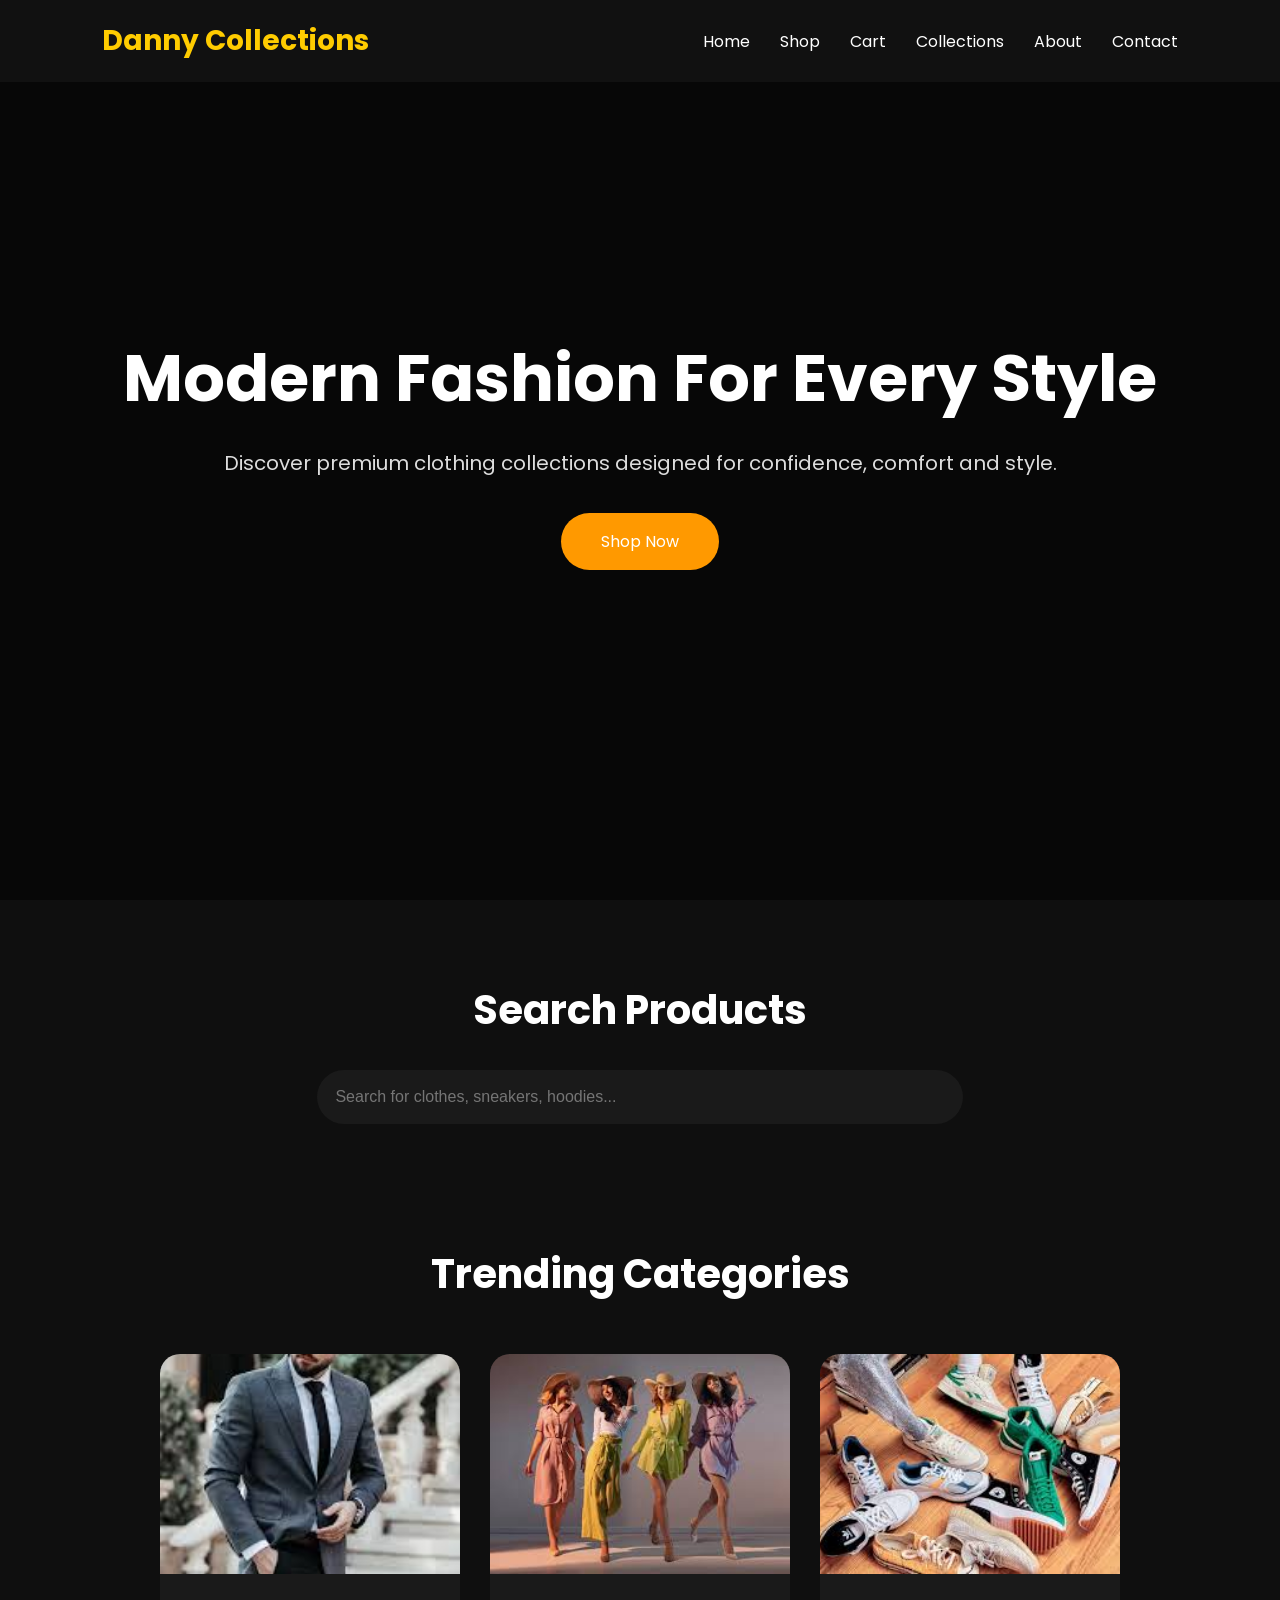
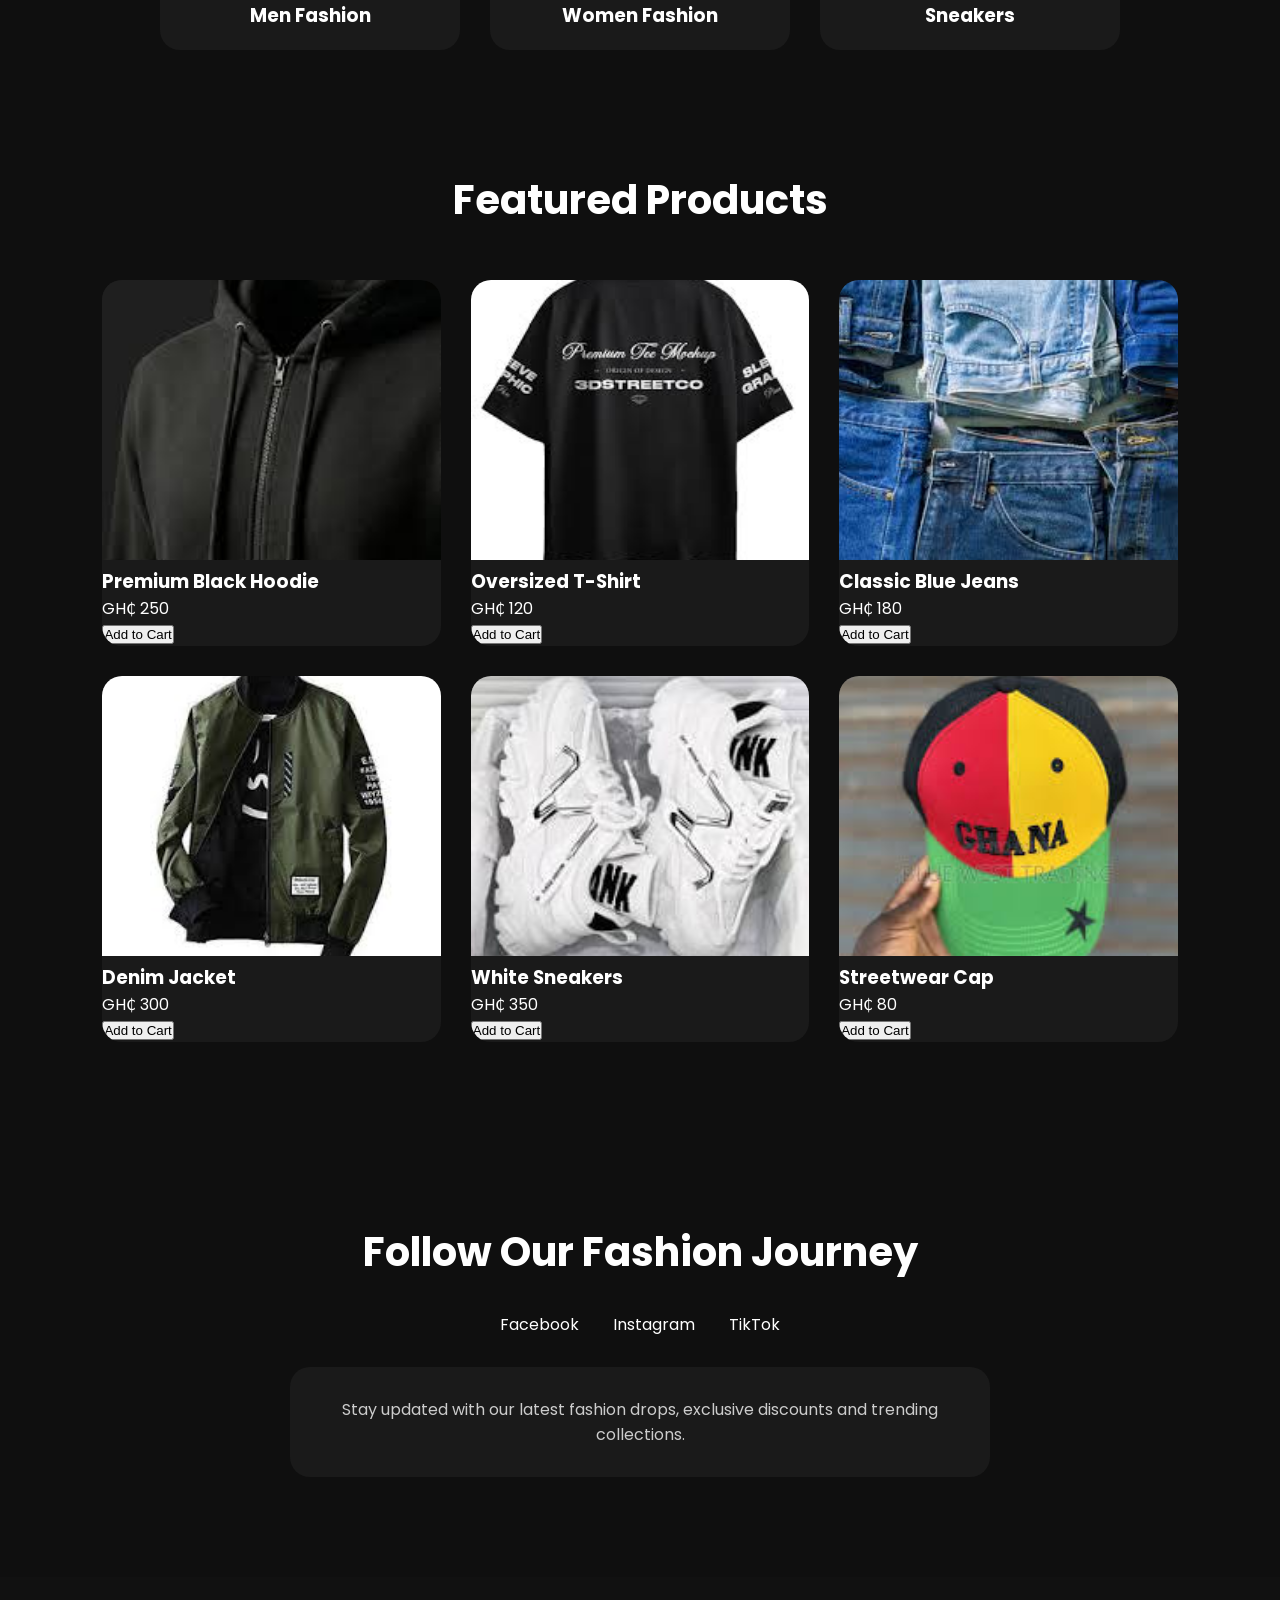
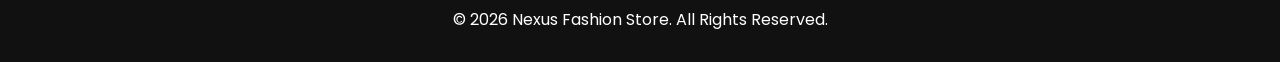
==== commit bf235741: "video update" ====
--- a/index.html
+++ b/index.html
@@ -27,7 +27,7 @@
         <nav class="navbar">
 
             <div class="logo">
-                Banny Collections
+                Danny Collections
             </div>
 
             <ul class="nav-links">
